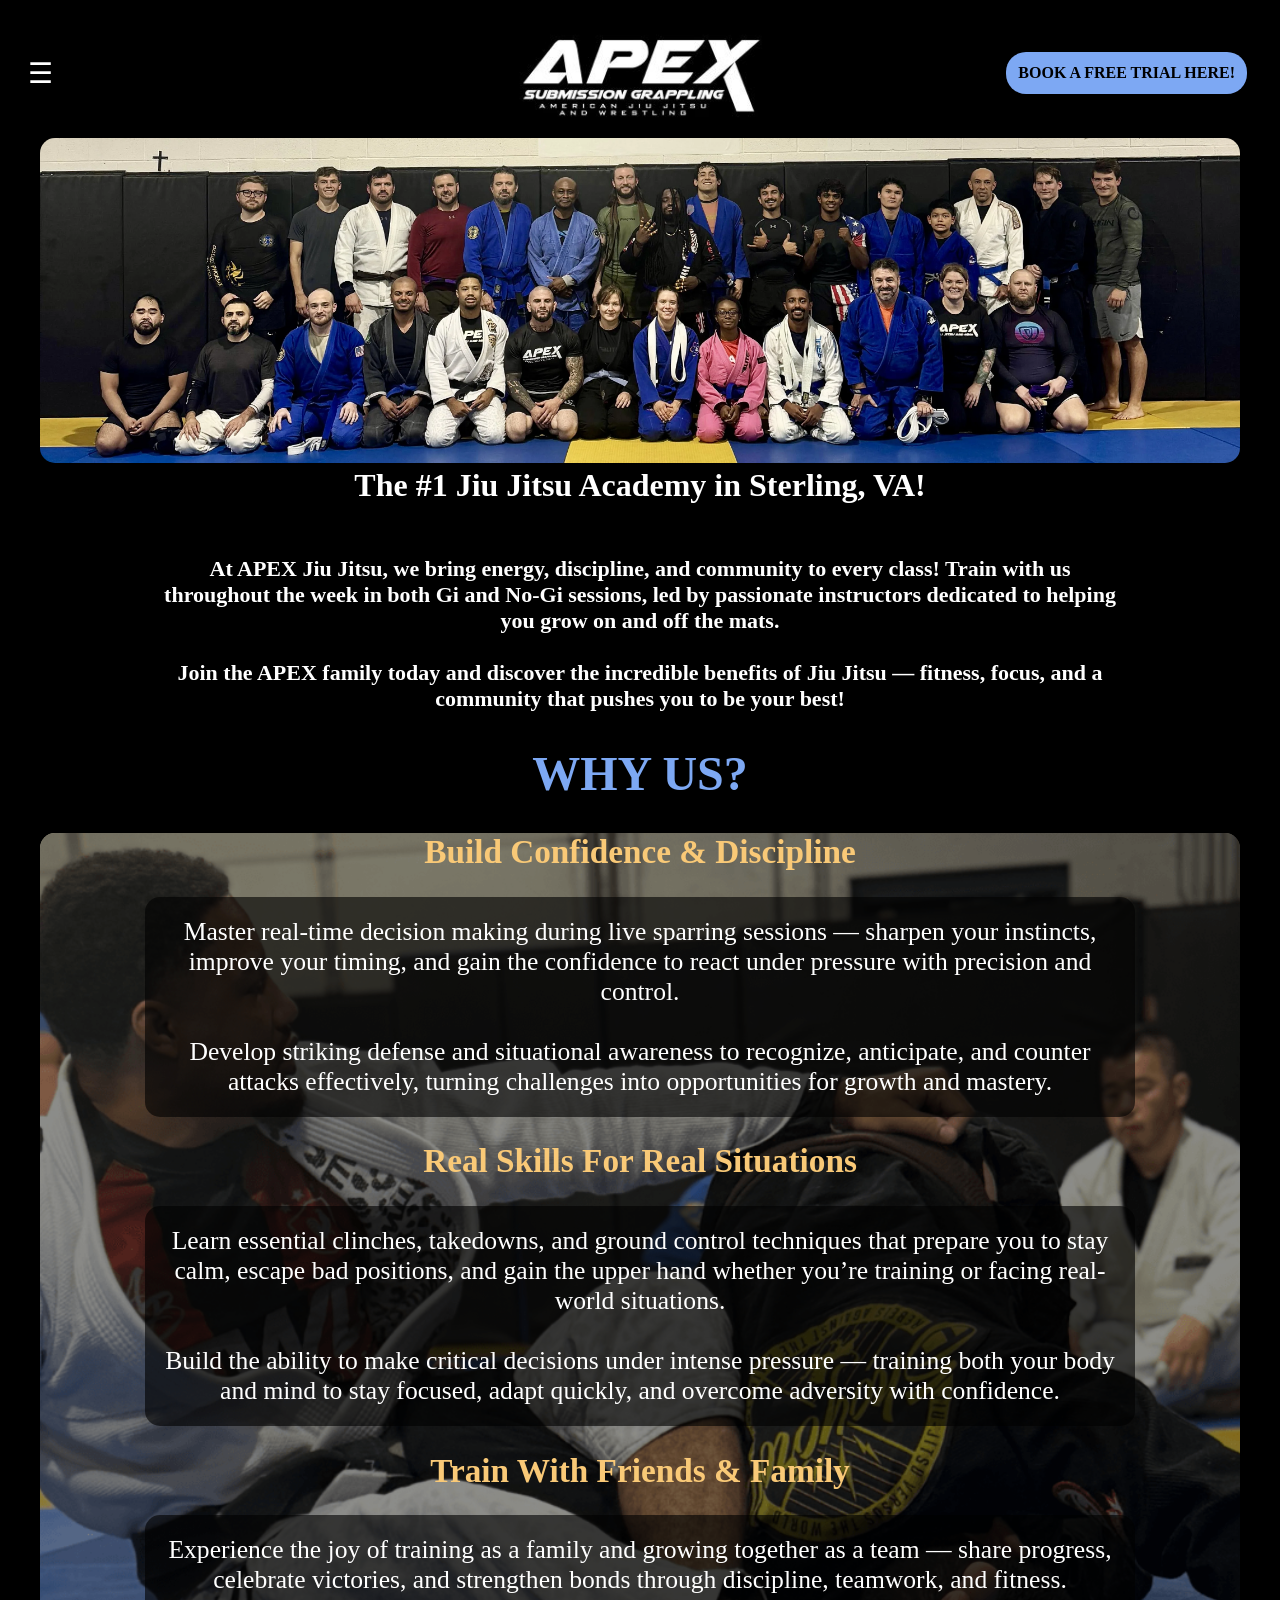
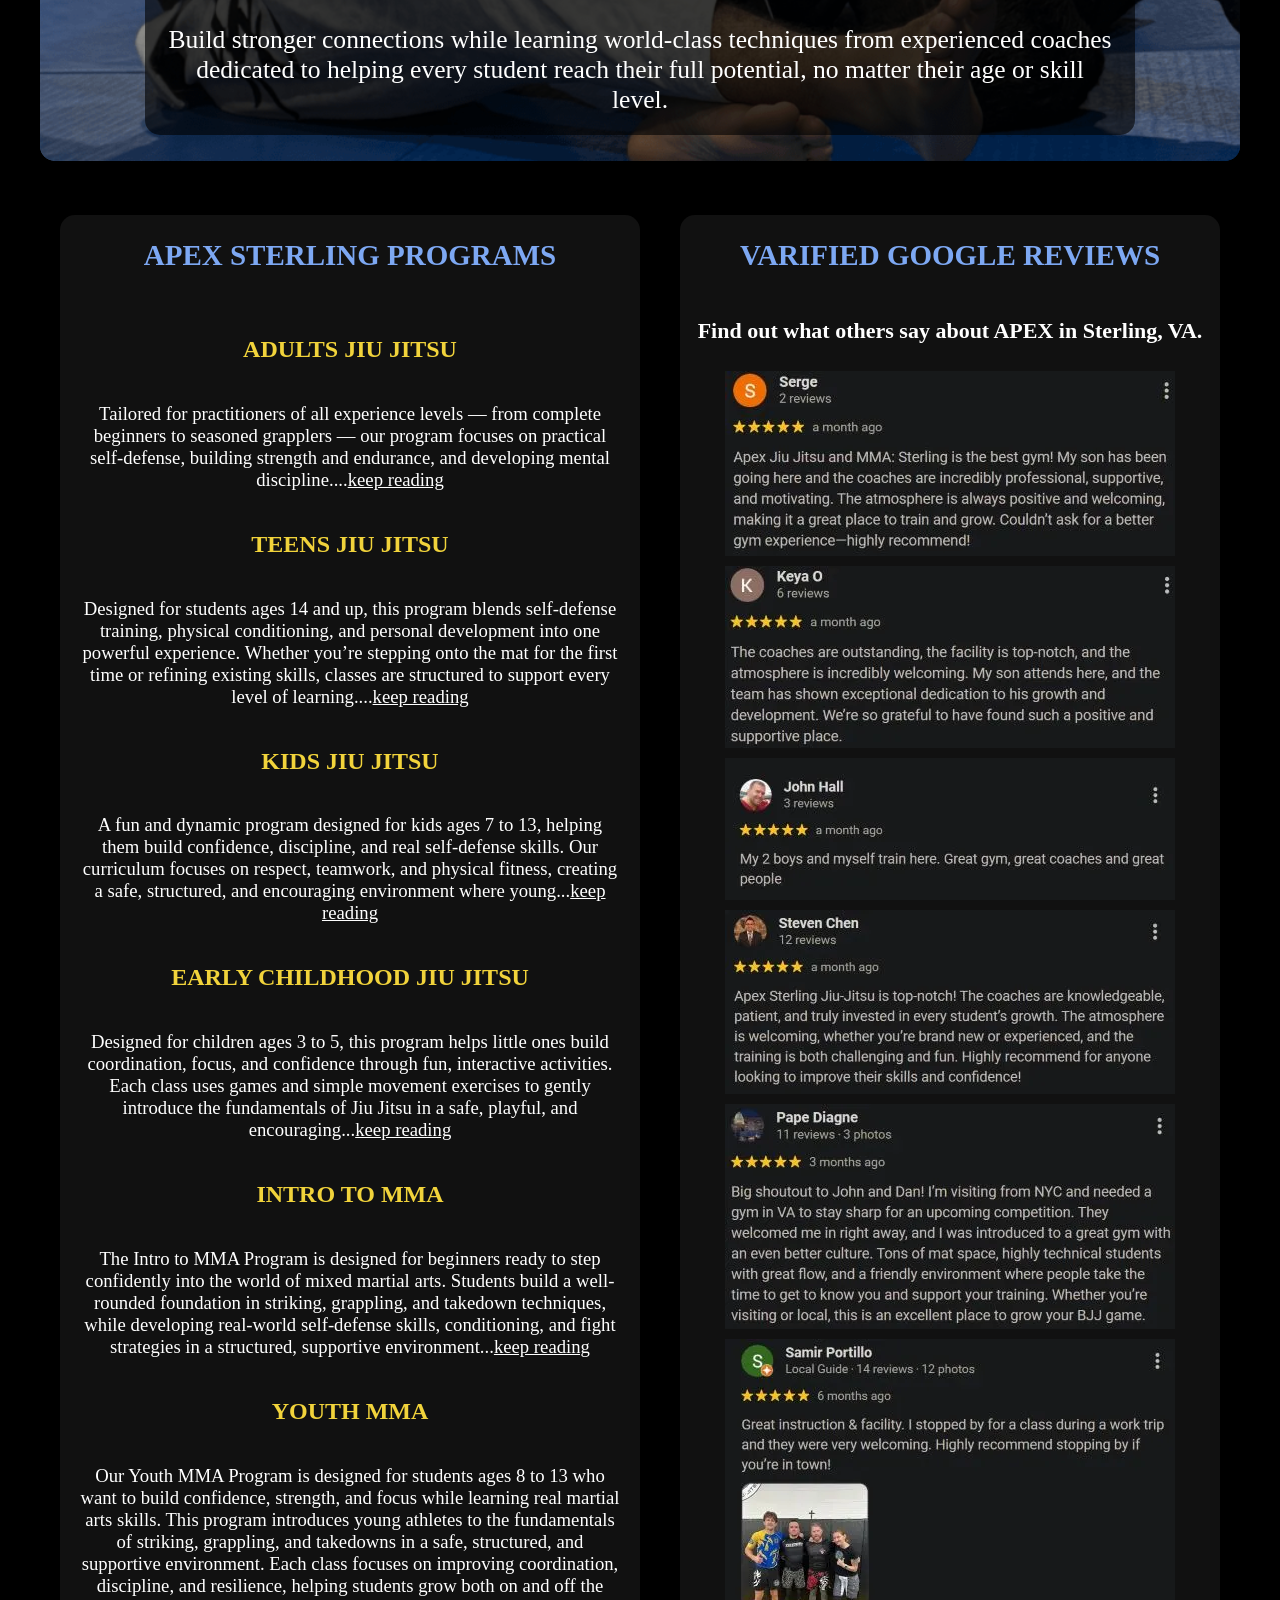
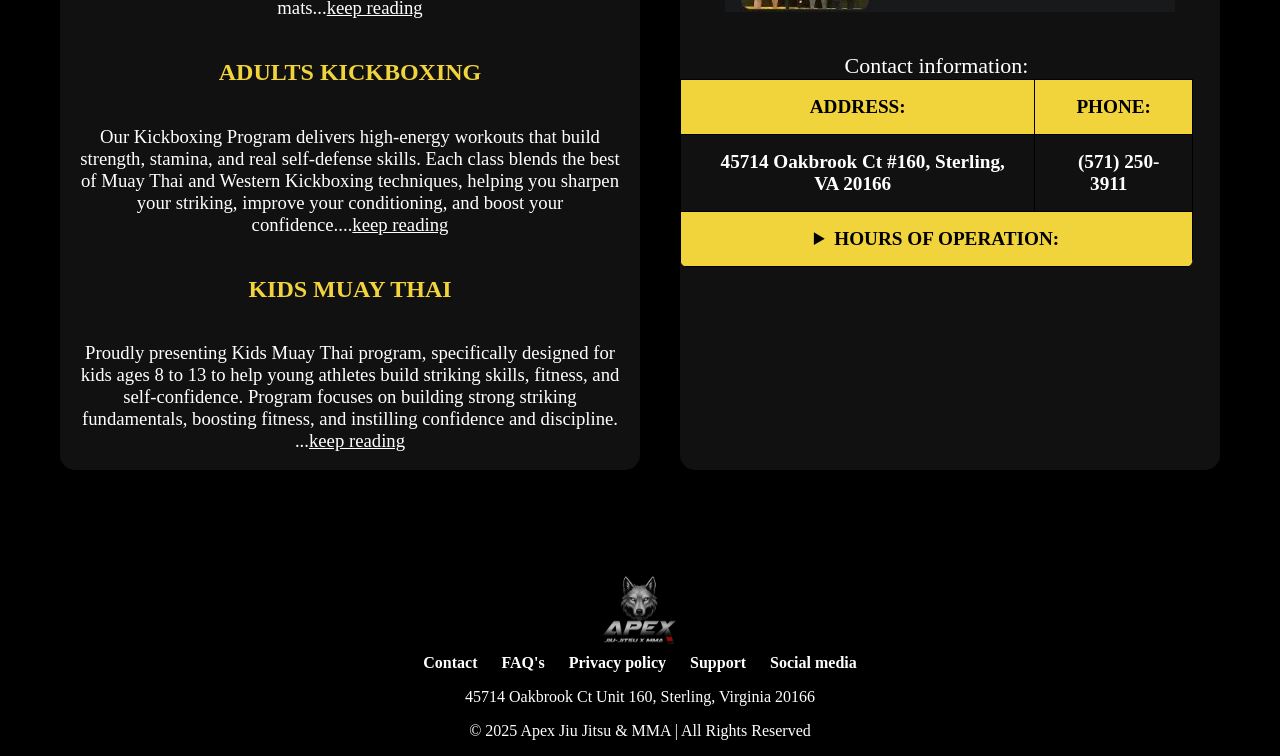
==== index.html @ b1a61e8c "Fixes more image sizes and onverts to webp" ====
<!doctype HTML>
<html lang="en">
 <head>
  <title>Apex Jiu Jitsu</title> 
  <meta charset="utf-8">
  <meta name="viewport" content="width=device-width, initial-scale=1">
  <meta name="description" content="APEX Jiu Jitsu & MMA in Sterling, VA offers world-class Brazilian Jiu Jitsu, MMA, boxing, and kids classes. Book a free trial today!">
    
  <!-- <link href="https://fonts.googleapis.com/css2?family=Inter:wght@300;400;600;700&display=swap" rel="stylesheet">
  <link rel="preconnect" href="https://fonts.googleapis.com">
  <link rel="preconnect" href="https://fonts.gstatic.com" crossorigin> -->
  <link rel="preconnect">
  <link rel="stylesheet" href="css/styles.css">    
  <!-- <link rel="stylesheet" href="https://cdnjs.cloudflare.com/ajax/libs/font-awesome/4.7.0/css/font-awesome.min.css"> -->
</head>
<body>
  <nav class="nav"> 
    <input type="checkbox" id="menu-toggle" />
    <label for="menu-toggle" class="hamburger">☰</label>
    <img src="images/logo.jpg" class="logo" alt="Company Logo">
        
    <div class="nav-links">
      <a class="home" href="index.html">Home</a>
      <a class="instructors" href="instructors.html">Instructors</a>
      <a class="programs" href="programs.html">Programs</a>
      <a class="schedule" href="schedule.html">Schedule</a>
      <a class="contact" href="contact.html">Contact</a>
      <a class="shop" href="https://www.breakpointfc.com/collections/apex">Shop</a>
      <a class="gallery" href="gallery.html">Gallery</a>
      <a class="faq" href="faq.html">FAQ</a>
    </div>
    <div class="nav-button-container">
      <a class="cta-nav-button" id="openFormBtn" type="button">BOOK A FREE TRIAL HERE!</a>
    </div>
  </nav>
  <header> 
    <p class="mobile-welcome-msg">Welcome! <br><br></p>
    <p class="mobile-welcome-msg-smaller">Step into an environment where <b class="bold">champions</b> are made.</p>
  </header>
      
  <div id="comfirmation-popup" class="confirmation-popup"></div>
  <div id="modal-container"></div>

  <div class="home-container">
    <img src="images/group.webp" class="home-image" alt="Group Photo at APEX Sterling" fetchpriority="high" max-width="1200px" height="auto">
    <div class="home-image-text-container">
      <h1 class="HIT">The #1 Jiu Jitsu Academy in Sterling, VA!</h1>
    </div>
    <div class="content-row">
      <div class="welcome-msg">
        <h4 class="wel-msg">
          <span class="desktop-only">Experience world-class martial arts training for kids, teens, 
          and adults!
          </span>
        </h4>
        <h3 class="why">Why Choose Us?</h3>
          <aside class="image2-container">
            <img src="images/2025-05-16.webp" class="home-image2" alt="Coach Jamil">

            <div class="benefits">
              <h3 id="list-headings">Build Confidence & Discipline</h3><br>
                <ul class="list">Master real-time decision making during live sparring.</ul>
                <ul class="list">Develop striking defense & awareness against attacks.</ul>
                
              <h3 id="list-headings">Real Skills For Real Situations</h3><br>
                <ul class="list">Clinches, takedowns, & ground control teaches you to escape bad positions and take control.</ul>
                <ul class="list">Learn to make critical decisions under pressure (literally).</ul>
              
              <h3 id="list-headings">Train With Friends & Family</h3><br>
                <ul class="list">Train as a family, grow as a team — fitness, fun, and skills for every age!</ul>
                <ul class="list">Build stronger bonds while learning technique from world class coaches.</ul> 
          </aside>
      </div>
    </div>
    <!-- <div class="button-container"> -->
      <!-- <a class="cta-button" href="index.html" id="openFormBtn" type="button">FREE TRIAL SIGN UP!</a> -->
    <!-- </div> -->

    <div class="program-overview">
      <h4 class="prog-overview">
          At APEX Jiu Jitsu, we bring energy, discipline, and community 
          to every class! Train with us throughout the week in both Gi and No-Gi sessions, led by 
          passionate instructors dedicated to helping you grow on and off the mats. 
          <br><br>
          Join the APEX family today and discover the incredible benefits of Jiu Jitsu — fitness, focus, and a 
          community that pushes you to be your best!</h4>
      <a class="sched-button" href="schedule.html">View Schedule</a>
      <div class="nav-button-container2">
      <a class="cta-nav-button2" id="openFormBtn" type="button">BOOK A FREE TRIAL HERE!</a>
      </div>
    </div>
      <!-- DESKTOP ONLY -->
    <h1 class="why-desktop">WHY US?</h1>
    <div class="desktop-benefits">
      <div class="overlay-text">
        <h2 class="desktop-heading">Build Confidence & Discipline</h2>
          <p class="desktop-list">
          Master real-time decision making during live sparring sessions — sharpen your instincts, improve your timing,
          and gain the confidence to react under pressure with precision and control.
          <br><br>
          Develop striking defense and situational awareness to recognize, anticipate, and counter attacks effectively,
          turning challenges into opportunities for growth and mastery.</p>

        <h2 class="desktop-heading">Real Skills For Real Situations</h2>
          <p class="desktop-list">
          Learn essential clinches, takedowns, and ground control techniques that prepare you to stay calm, escape bad
          positions, and gain the upper hand whether you’re training or facing real-world situations.
          <br><br>
          Build the ability to make critical decisions under intense pressure — training both your body and mind to stay
          focused, adapt quickly, and overcome adversity with confidence.</p>

        <h2 class="desktop-heading">Train With Friends & Family</h2>
          <p class="desktop-list">
          Experience the joy of training as a family and growing together as a team — share progress, celebrate victories,
          and strengthen bonds through discipline, teamwork, and fitness.
          <br><br>
          Build stronger connections while learning world-class techniques from experienced coaches dedicated to helping
          every student reach their full potential, no matter their age or skill level.</p>
      </div>
    </div>
  
    <br><br><br>

    <div class="parent-home-reviews">
      <div class="programs-home-container">
        <h2 class="white-text-programs">APEX STERLING PROGRAMS</h2>
          <a href="programs.html#adultsbjj"><h2 class="programs-home-content-items">ADULTS JIU JITSU</h2></a>
          <h3 class="blurb">Tailored for practitioners of all experience levels — 
            from complete beginners to seasoned grapplers — 
            our program focuses on practical self-defense, 
            building strength and endurance, and developing mental discipline....<a href="programs.html#adultsbjj" class="readmore">keep reading</a>
          </h3>

          <a href="programs.html#teensbjj">
            <h2 class="programs-home-content-items">TEENS JIU JITSU</h2></a>
              <h3 class="blurb">
                Designed for students ages 14 and up, this program blends self-defense 
                training, physical conditioning, and personal development into one powerful experience. 
                Whether you’re stepping onto the mat for the first time or refining existing skills, 
                classes are structured to support every level of learning....<a href="programs.html#teensbjj" class="readmore">keep reading</a>
              </h3>


          <a href="programs.html#kidsbjj">
            <h2 class="programs-home-content-items">KIDS JIU JITSU</h2></a>
              <h3 class="blurb">
                A fun and dynamic program designed for kids ages 7 to 13, 
                helping them build confidence, discipline, and real self-defense skills.
                Our curriculum focuses on respect, teamwork, and physical fitness, creating a safe, 
                structured, and encouraging environment where young...<a href="programs.html#kidsbjj" class="readmore">keep reading</a>
              </h3>

          <a href="programs.html#ECJJ">
            <h2 class="programs-home-content-items">EARLY CHILDHOOD JIU JITSU</h2></a>
              <h3 class="blurb">
                Designed for children ages 3 to 5, this program helps little ones build coordination, 
                focus, and confidence through fun, interactive activities. 
                Each class uses games and simple movement exercises to gently introduce the 
                fundamentals of Jiu Jitsu in a safe, playful, and encouraging...<a href="programs.html#ECJJ" class="readmore">keep reading</a>
              </h3>


          <a href="programs.html#intromma">
            <h2 class="programs-home-content-items"> INTRO TO MMA</h2></a>
              <h3 class="blurb">
                The Intro to MMA Program is designed for beginners ready to step 
                confidently into the world of mixed martial arts. 
                Students build a well-rounded foundation in striking, grappling, and takedown techniques,
                while developing real-world self-defense skills, conditioning, and fight 
                strategies in a structured, supportive environment...<a href="programs.html#intromma" class="readmore">keep reading</a>
              </h3>

          <a href="programs.html#youthmma">
            <h2 class="programs-home-content-items"> YOUTH MMA</h2></a>
              <h3 class="blurb">
                Our Youth MMA Program is designed for students ages 8 to 13 who want to
                build confidence, strength, and focus while learning real martial arts skills. 
                This program introduces young athletes to the fundamentals of striking, grappling, 
                and takedowns in a safe, structured, and supportive environment. Each class focuses 
                on improving coordination, discipline, and resilience, helping students grow both on
                and off the mats...<a href="programs.html#youthmma" class="readmore">keep reading</a>
              </h3>

          <a href="programs.html#adultskickboxing">
            <h2 class="programs-home-content-items"> ADULTS KICKBOXING</h2></a>
              <h3 class="blurb">
                Our Kickboxing Program delivers high-energy workouts 
                that build strength, stamina, and real self-defense skills.
                Each class blends the best of Muay Thai and Western Kickboxing techniques, 
                helping you sharpen your striking, improve your conditioning,
                and boost your confidence....<a href="programs.html#adultskickboxing" class="readmore">keep reading</a>
              </h3>

          <a href="programs.html#youthkickboxing">
            <h2 class="programs-home-content-items">KIDS MUAY THAI</h2></a>
              <h3 class="blurb">
                Proudly presenting Kids Muay Thai program, specifically 
                designed for kids ages 8 to 13 to help young athletes build striking skills, fitness, and self-confidence. 
                Program focuses on building strong striking 
                fundamentals, boosting fitness, and instilling confidence and discipline. ...<a href="programs.html#youthkickboxing" class="readmore">keep reading</a>
              </h3><br>
      </div>
<br><br>
      <div class="reviews-container">
        <h2 class="white-text">VARIFIED GOOGLE REVIEWS</h2>
          <h3 class="review-intro">Find out what others say about APEX in Sterling, VA.</h3>
            <img class="reviews" src="images/review1.webp" alt="Google Review">
            <img class="reviews" src="images/review2.webp" alt="Google Review">
            <img class="reviews" src="images/review3.webp" alt="Google Review">
            <img class="reviews" src="images/review4.webp" alt="Google Review">
            <img class="reviews" src="images/review5.webp" alt="Google Review">
            <img class="reviews" src="images/review6.webp" alt="Google Review">
      
<br><br>
            <div class="mission">
              <section class="hours">
                <table>
                  <caption class="table-title">Contact information:</caption>
                  <tr>
                    <th>ADDRESS:</th>
                    <th>PHONE:</th>
                  </tr>

                  <tr>
                    <td>
                      <a href="https://www.google.com/maps?q=45714+Oakbrook+Ct+%23160,+Sterling,+VA+20166" 
                      target="_blank">45714 Oakbrook Ct #160, Sterling, VA 20166</a>
                    <td>
                      <a href="tel:+1571520-3911">(571) 250-3911</a>
                    </td>
                  </tr>

                  <th colspan="2">
                      <details>
                        <summary>HOURS OF OPERATION:</summary>
                          <table>
                            <tr><td>Monday</td><td>12:00–1:00, 4:30–8:30</td></tr>
                            <tr><td>Tuesday</td><td>7:00am–8:00am, 12:00–1:00, 5:15–9:00</td></tr>
                            <tr><td>Wednesday</td><td>7:00am–8:00am, 4:30–8:30</td></tr>
                            <tr><td>Thursday</td><td>7:00am–8:00am, 12:00–1:00, 5:15–9:00</td></tr>
                            <tr><td>Friday</td><td>12:00–1:00, 5:15–7:30</td></tr>
                            <tr><td>Saturday</td><td>10:00am–1:00</td></tr>
                            <tr><td>Sunday</td><td>CLOSED</td></tr>
                          </table>
                      </details>
                  </th>
                </table>
              </section>
            </div>
      </div>
    </div>
    <!-- Load modal, then form logic -->
    <script async>
      fetch("modal.html")
        .then(res => res.text())
        .then(html => {
          document.getElementById("modal-container").innerHTML = html;

          // ✅ Load form.js *after* modal is added to DOM
          const script = document.createElement("script");
          script.src = "form.js";
          document.body.appendChild(script);
        })
        .catch(err => console.error("Error loading modal:", err));
    </script>
    <footer>
      <img src="images/logo3.JPEG" class="footer-logo" alt="Company Logo">
<br>
      <div class="footer-column-left">
        <a href="contact.html">Contact</a>
        <a href="faq.html">FAQ's</a>
        <a href="privacy.html" target="_blank">Privacy policy</a>
        <a href="contact.html">Support</a>
        <a href="https://www.instagram.com/apexjjmma_sterling/">Social media</a>
      </div>
      <div>
        <p>45714 Oakbrook Ct Unit 160, Sterling, Virginia 20166</p>
        <p>© 2025 Apex Jiu Jitsu & MMA | All Rights Reserved</p>
    </footer>
  </body>
</html>
---- css/styles.css ----
/* ================= Variables ================= */
:root {
  --blue: rgb(69, 168, 255);
  --darkblue: rgba(0, 33, 130, 0.616);
  --lightblue: rgb(125, 168, 243);
  --white: rgb(255, 255, 255);
  --black: rgb(0, 0, 0);
  --grey: rgb(154, 155, 164);
  --orange: rgb(255, 147, 47);
  --lightorange: rgb(241, 211, 59);
  --benefitsorange: rgb(249, 201, 119);
  --instagram: #125688;
  --facebook: #3B5998;
}

/* ================= Base ================= */
html {
  background-color: var(--black);
  height: 100%;
  margin: 0;
}
body {
  display: flex;
  flex-direction: column;
  min-height: 100vh;
  flex: 1;
  overflow: auto;
}

html, body {
  max-width: 100%;
  overflow-x: hidden; 
  box-sizing: border-box;
}
a {
  /* width: 8em; */
  /* height: 2em; */
  cursor: pointer;
  border-radius: 5px;
  text-decoration: none;
  padding: 10px;
  color: var(--white);
  font-weight: bolder;
}
.nav-links a:hover {
  background-color: var(--lightblue);
  transform: scale(1.05);
}

.day {
  display: none;
}
/* #faq-img {
  max-width: 600px;
  margin-left: auto;
  margin-right: auto;
} */
/* ================= Icons ================= */
.fa {
  padding: 20px;
  font-size: 30px;
  width: 30px;
  text-align: center;
  text-decoration: none;
  margin: 5px 2px;
}
.fa-facebook {
  background: var(--facebook);
  color: white;
}
.fa-instagram {
  background: var(--instagram);
  color: white;
}

/* ================= Buttons ================= */
.cta-button {
  display: inline-block;
  cursor: pointer;
  text-decoration: none;
  border-radius: 15px;
  color: white;
  font-weight: bold;
  font-size: 1.2rem;
  padding: 1em 2em;
  background-color: var(--lightorange);
  animation: pulse 2s ease-in-out infinite;
}
.cta-button:hover {
  transform: scale(1.1);
  background-color: rgb(247, 198, 109);
}

.button-container {
  display: flex;
  justify-content: center;
  align-items: center;
  margin: 1.5rem 0;
}
.mobile-cta {
  display: none; /* hide by default */
  text-align: center;
  margin-top: 1rem;
}

/* .sched-button {
  display: inline-block;
  cursor: pointer;
  text-decoration: none;
  border-radius: 15px;
  color: var(--black);
  font-size: 1.2rem;
  background-color: var(--lightorange);
  padding: 1em;
} */

.sched-button {
  position: relative;
  z-index: 2;
  margin-top: 1.5rem;
  background: #45a8ff;
  color: white;
  padding: 0.9rem 2rem;
  border-radius: 40px;
  font-weight: bold;
  text-decoration: none;
  transition: background 0.3s ease;
}

.sched-button:hover {
  background: #0077cc;
}

.animated-btn {
  margin-top: 5px;
  margin-bottom: 20px;
  text-align: center;
}

.cta-button-animated {
  display: inline-block;
  cursor: pointer;
  text-decoration: none;
  border-radius: 15px;
  color: var(--black);
  font-weight: bold;
  font-size: 1.2rem;
  padding: 1em 2em;
  background-color: var(--lightorange);
  animation: pulse 2s ease-in-out infinite;
}

/* ================= Navigation ================= */
.nav {
  position: relative;
  display: flex;
  align-items: center;
  justify-content: flex-start;
  padding: 10px;
  height: 110px;
  flex-wrap: nowrap;
}
#menu-toggle { 
  display: none; 
}
.hamburger {
  font-size: 28px;
  color: var(--white);
  cursor: pointer;
  z-index: 2;
  user-select: none;
  padding: 8px 10px;
  display: inline-flex;
  align-items: center;
  justify-content: center;
}
.nav-links {
  display: none;
  flex-direction: column;
  position: absolute;
  top: 100%;
  left: 10px;
  padding: 10px;
  border-radius: 8px;
  /* width: 30vw; */
  z-index: 1;
}
.nav-links a {
  color: var(--white);
  text-align: left;
  font-size: 24px;
  display: block;
  border-radius: 4px;
  text-decoration: none;
  background: var(--black);
  width: auto;
}
#menu-toggle:checked ~ .nav-links { 
  display: flex; 
}
#menu-toggle:checked + .hamburger {
  background: rgba(255,255,255,0.03);
  border-radius: 6px;
}

.nav-button-container  {
  float: right;
  margin-left: auto;
  margin-right: 15px;
  display: flex;
}

.cta-nav-button {
  background-color: var(--lightblue);
  color: black;
  animation: pulse 2s ease-in-out infinite;
  cursor: pointer;
  text-align: center;
  border-radius: 20px;
  padding: 12px;
}


/* ================= Logo ================= */
.logo {
  position: absolute;
  left: 50%;
  transform: translateX(-50%);
  width: 20vw;
  max-height: 100px;
  pointer-events: none;
}

/* ================= Hero / Intro ================= */
.home-container {
  position: relative;
  text-align: center;
  max-width: 1200px;
  margin: 0 auto;
  /* padding: 0 20px; */
}
.text-block {
  width: 90%;
  position: absolute;
  top: 60%;
  left: 50%;
  color: var(--white);
  opacity: 95%;
  transform: translate(-50%, -50%);
  padding: 0 30px;
  height: 100%;
}
.intro {
  font-weight: bolder;
  text-align: center;
  font-size: 4em;
  padding: 10%;
  text-shadow: 2px 2px var(--black);
}
.top-page-intros {
  text-align: center;
  font-size: 4em;
  color: var(--blue);
}
.top-page-intros2 {
  text-align: center;
  font-size: 18px;
  color: var(--white);
  font-weight: lighter;
}
.home-image {
  max-width: 100%;
  /* opacity: 80%; */
  width: 1200px;
  height: auto;
  display: block;
  border-radius: 15px;
}

/* ================= Image2 + Overlay ================= */
/* .image2-container {
  position: relative;
  display: inline-block;
  max-width: 900px;
  width: 100%;
  height: auto;
} */
.image2-container img {
  display: block;
  width: 100%;
  height: auto;
}
.image2-container .benefits {
  position: absolute;
  inset: 0;
  background: rgba(0, 0, 0, 0.67);
  padding: 10px;
  /* border-radius: 8px; */
  font-size: 20px;
  color: var(--white);
  text-align: left;
  max-width: calc(100% - 16px);
  box-sizing: border-box;

}
.why { 
  font-size: 30px; 
}

#list-headings {
  list-style: none;
  margin: 10px 0;
  padding: 0;
  font-weight: bold;
  color: var(--benefitsorange);
}
.list {
  font-weight: normal;
  font-size: 2.5rem;
  margin-left: 15px;
  list-style-type: disc;
  white-space: normal; /* allows wrapping */
  word-wrap: break-word;
  padding: 10px 10px;
}
.benefits {
  position: absolute;
  top: 0;
  left: 0;
  width: 100%;
  height: 100%;
  padding: 20px;
  color: white;
  font-size: 1rem;
  background: rgba(0, 0, 0, 0.5); /* optional overlay */
  box-sizing: border-box;
  overflow: hidden; /* ensures no overflow beyond image */
  display: flex;
  flex-direction: column;
  justify-content: center; /* centers content vertically */
  align-items: flex-start; /* or center if you prefer */
  text-align: left;
}
.image2-container {
  position: relative;
  width: 100%;
  max-width: 600px; /* adjust as needed */
  margin: 0 auto;
  overflow: hidden; /* ensures nothing spills outside */
  border-radius: 15px
}

.home-image2 {
  max-width: 100%;
  width: 1200px;
  height: auto;
  display: block;
  border-radius: 15px;
} 
#list-headings {
  list-style: none;
  margin: 10px 0;
  padding: 0;
  font-weight: bold;
  color: var(--benefitsorange);
}
.list {
  font-weight: normal;
  font-size: 2.5rem;
  margin-left: 15px;
  list-style-type: disc;
  white-space: normal; /* allows wrapping */
  word-wrap: break-word;
  padding: 10px 10px;
}
.benefits {
  position: absolute;
  top: 0;
  left: 0;
  width: 100%;
  height: 100%;
  padding: 20px;
  color: white;
  font-size: 1rem;
  background: rgba(0, 0, 0, 0.5); /* optional overlay */
  box-sizing: border-box;
  overflow: hidden; /* ensures no overflow beyond image */
  display: flex;
  flex-direction: column;
  justify-content: center; /* centers content vertically */
  align-items: flex-start; /* or center if you prefer */
  text-align: left;
}
.image2-container {
  position: relative;
  width: 100%;
  max-width: 600px; /* adjust as needed */
  margin: 0 auto;
  overflow: hidden; /* ensures nothing spills outside */
  border-radius: 12px;
}

/* .home-image2 {
  width: 100%;
  height: auto;
  display: block;
  border-radius: 12px;
} */

li {
  color: var(--white);
  font-weight: lighter;
  padding: 5px 0;
  font-size: 17px;
  text-align: left;
}
/* ================= Image3 + Overlay ================= */
.image3-container {
  position: relative;
  display: inline-block;
  max-width: 900px;
  width: 100%;
}
.image3-container img {
  display: block;
  width: 100%;
  height: auto;
}
.image3-container .sched-button{
  position: absolute;
  top: 10%;
  left: 50%;
  transform: translate(-50%, -50%);
  color: black;
  padding: 16px 30px;
  border: none;
  cursor: pointer;
  border-radius: 5px;
  text-align: center;
  box-shadow:  0 0 5px rgba(0, 0, 0, 0.8),
               0 0 6px rgb(0, 0, 0),
               0 0 12px rgba(0,0,0,0.7);
}
.here {
  text-decoration: none;
}
/* ================= Content Layout ================= */
.content-row {
  display: flex;
  justify-content: center;
  align-items: flex-start;
  gap: 2rem;
  margin-top: 2rem;
  max-width: 1200px;
  margin: 0 auto;
  padding: 0 20px;
}
.welcome-msg, .mission{
  flex: 1;
  font-size: 1.2rem;
  color: var(--white);
  margin-left: auto;
  margin-right: auto;
}
h4 {
  color: var(--white);
  text-align: center;
  padding: 5px;
  border-radius: 15px;
}

/* ================= Footer ================= */
footer {
  left: 0;
  bottom: 0;
  width: 100%;
  color: var(--white);
  text-align: center;
  background-color: var(--black);
  z-index: 0;
}
.footer-logo { 
  width: 80px;
  height: auto;
  margin-top: 100px;
}

/* ================= Forms ================= */
input[type=text], input[type=email], select, textarea {
  width: 100%;
  padding: 12px;
  border: 1px solid #ccc;
  border-radius: 4px;
  box-sizing: border-box;
  margin: 6px 0 16px;
  resize: vertical;
}
input[type=submit] {
  background: var(--blue);
  color: var(--white);
  padding: 12px 20px;
  border: none;
  border-radius: 4px;
  cursor: pointer;
  font-size: 18px;
}

input[type=submit]:hover { 
  background-color: var(--lightblue); 
}

.modal-content input[type="checkbox"] {
  width: 18px;
  height: 18px;
  margin-right: 10px;   /* space between checkbox + label */
  vertical-align: middle;
}

.modal-content label {
  vertical-align: middle;
  display: inline-block;
  margin-bottom: 10px;
}
/* Fix checkbox alignment inside modal */
.modal-content .checkbox-group {
  display: flex;
  align-items: flex-start;
  gap: 10px;
  margin-bottom: 12px;
}

.modal-content .checkbox-group input[type="checkbox"] {
  width: 20px;
  height: 20px;
  margin-top: 3px;
}

.modal-content .checkbox-group label {
  line-height: 1.3;
  flex: 1;
}


/* Modal */
.modal {
  display: none;
  position: fixed;
  z-index: 9999;
  left: 0;
  top: 0;
  width: 100%;
  height: 100%;
  overflow: auto;
  background-color: rgba(0,0,0,0.5);
}
.modal-content{
  background-color: #f2f2f2;
  margin: 8% auto;
  padding: 40px;
  border-radius: 15px;
  width: 70%;
  max-width: 700px;
  height: fit-content;
}
.close {
  float: right;
  font-size: 24px;
  font-weight: bold;
  cursor: pointer;
}
.confirmation-popup {
  display: none;
  position: fixed;
  margin-top: 50px;
  top: 50%;
  left: 50%;
  transform: translate(-50%, -50%); /* Center horizontally + vertically */
  background-color: #4CAF50;
  color: white;
  padding: 20px 30px;
  border-radius: 10px;
  font-weight: bold;
  font-size: 1.2rem;
  text-align: center;
  box-shadow: 0 4px 15px rgba(0, 0, 0, 0.3);
  opacity: 0;
  transition: opacity 1s ease;
  z-index: 9999;
}

.confirmation-popup.show {
  opacity: 1;
  transform: translateY(0);
  pointer-events: auto;
}
/* ================= Tables & Hours ================= */

caption { 
  color: var(--white); 
}
.quicklink {
  color: var(--orange);
  text-decoration: underline;
}
.quicklink:hover { 
  background-color: var(--lightblue); 
}

.hours {
  text-align: center;
  /* margin: 2rem auto; */
  max-width: 700px;
}
.hours h2 {
  margin-bottom: 1rem;
  color: var(--white);
}
.hours table {
  width: 95%;
  border-collapse: collapse;
  border-radius: 8px;
  overflow: hidden;
}
.hours th, .hours td {
  padding: 1rem;
  border: 1px solid #000000;
}
.hours th {
  background: var(--lightorange);
  color: var(--black);
}
 
/* ================= Schedule page ================= */

.calendar {
  position: relative;
  top: 400px;
  max-width: 100%;
  width: 100vw;
  /* display: none; */
}

iframe {
  width: 80%;
  height: 700px;
  margin-right: auto;
  margin-left: auto;
}
.class-schedule {
  text-align: center;
  display: flex;
  justify-content: center;
}
.day {
  color: white;
}
.class-row {
  display: -ms-flexbox; /* IE10 */
  display: flex;
  -ms-flex-wrap: wrap; /* IE10 */
  padding: 0 4px;
  border-radius: 15px;
  margin: 10px;
}

.class-column {
  -ms-flex: 25%; /* IE10 */
  flex: 25%;
  max-width: 25%;
  padding: 0 4px;
  font-size: 20px;
  text-align: center;
  border: solid 2px black;
  border-radius: 15px;
  background-color: rgb(21, 21, 28);
  font-weight: 700;
  padding-top: 18px;
  color: white;
  border: 2px solid var(--lightorange);
  margin: 10px;
}

h3.class-item {
  margin-top: 5px;
  margin-bottom: 1px;
  vertical-align: middle;
  /* padding:8px 8px ; */
  width: 100%;
  font-weight: 100;
  font-size: 18px;
  font-family:'Gill Sans', 'Gill Sans MT', Calibri, 'Trebuchet MS', sans-serif
}
.class-time {
  color: var(--lightorange);
  font-size: 16px;
  margin: 0px 0px;
}

.class-name {
  margin-top: 15px;
}

/* ================= Search bar ================= */
.search-container {
  display: flex;
  align-items: center;
  gap: 6px;
  margin-left: auto;
}

.search-container input {
  padding: 6px 10px;
  border-radius: 6px;
  border: 1px solid #555;
  background: #111;
  color: white;
}

.search-container button {
  padding: 6px 12px;
  border-radius: 6px;
  background: #444;
  color: white;
  border: none;
  cursor: pointer;
}
  mark.page-search-highlight {
    background: #ffea8a;
    color: #111;
    padding: 0 2px;
    border-radius: 2px;
  }
  #searchResults {
    color: #ddd;
    font-size: 0.95rem;
    margin-left: 12px;
  }
/*================== Programs page ================= */
.programs-table {
  color: var(--white);
  /* border: 1px solid #ddd; */
  border-radius: 15px;
  text-align: left;
  padding: 10px 20px;
  width: 370px;
  font-size: 1.2em;
  background-color: rgba(15, 72, 179, 0.7);
}
.programs-heading {
  color: var(--white);
  font-size: 3em;
  margin-top: -200px;
  margin-bottom: 100px;
  background-color: #0000007b;
  padding: 10px;
  border-radius: 15px;
}
.white-text {
  color: white;
  font-size: 29px;
}

.white-text-programs {
    color: white;
    font-size: 29px;
}
.programs-wrapper {
  align-items: center; /* Center them horizontally */
  justify-content: center;
  gap: 60px; /* space between sections */
  padding: 40px 20px;
  background-color: #000; /* optional background */
  color: #fff;
  width: 100%;
}
.program-container {
  display: flex;
  flex-direction: column;
  align-items: center;
  justify-content: center;
  max-width: 1000px;
  width: 100%;
  text-align: center;
  margin-left: auto;
  margin-right: auto;
margin-top: 20px;
margin-bottom: 20px;
}
.programs-home-container {
  text-align: center;
  /* margin-top: -30px; */
  max-width: 1200px;
  margin: 0 auto;
  padding: 0 20px;
}

.program-container:hover {
  transform: translateY(-5px);
  box-shadow: 0 6px 20px rgba(0, 0, 0, 0.3);
}

.program-img {
  width: 100%;
  height: 500px;            /* uniform height */
  object-fit: cover;        /* fills card evenly */
  display: block;
  border-radius: 15px;
}
.program-container .bio {
  font-size: 1.2rem;
  line-height: 1.8;
  margin: 5px 0;
  color: #f2f2f2;
  padding: 0 10px;
}
.programs-home-content {
  color: white;
  animation: pulse 5s ease-in-out infinite;
  padding: 2px;
}
.programs-home-content-items {
  /* color: rgb(0, 0, 0); */
  cursor: pointer;
  /* width: 400px; */
  padding: 10px;
  color: var(--lightorange);
  border-radius: 15px;
  margin-left: auto;
  margin-right: auto;
  /* margin-top: 0;
  margin-bottom: 0;  */
}
.blurb {
  color: white;
  max-width: 100%;
  text-align: start;
  /* font-size: 18px; */
  font-weight: 100;
  margin: 0;
  text-align: center;
}
.readmore {
  text-decoration: underline;
  padding: 0%;
}
.bullets {
  display: flex;
  flex-direction: column;
  gap: 20px; /* space between bulletpoints */
  max-width: 1100px;
  padding: 10px;
}
.bullet-section {
    /* background-color: rgba(15, 72, 179, 0.7); */
    display: flex;
    align-items: flex-start;
    justify-content: space-between;
    flex-wrap: wrap;
    border-radius: 15px;
    max-width: 900px;
}
/* ================= Contact page ================= */
.map {
  width: 100%;
  height: clamp(250px, 50vh, 450px); /* scales but never huge */
  border: 0;
  display: block;
  border-radius: 15px;
}

.contact-container {
  display: grid;
  grid-template-columns: repeat(auto-fit, minmax(350px, 1fr));
  gap: 2vw;
  max-width: 90vw;
  margin: 0 auto;
  padding: 3vw;
  box-sizing: border-box;
  vertical-align: middle;
  background-color: #26272d7a;
  border-radius: 15px;
}

.contact-icon {
  width: 30px;
  height: auto;
  vertical-align: middle;
}
.contact-info {
  display: flex;
  align-items: center;
  gap: 10px; /* space between icon and text */
  font-size: 1.2rem;
  margin: 10px 0;
  font-weight: 100;
}

/* ================= Feedback Form ==================== */

.form-container{
  width:90%;
  max-width:460px;
  background:#fff;
  padding:20px;
  border-radius:10px;
  box-shadow:0 4px 12px rgba(0,0,0,0.1);
  box-sizing: border-box;
  margin-left: auto;
  margin-right: auto;
}

.feedback-header{
  margin-top:0;
  margin-bottom:10px;
  font-size:1.4rem;
  text-align:center;
}
/* 
label{
  display:inline-block;
  margin-bottom:5px;
  font-size:.9rem;
  font-weight:600;
  float: inline-start;
}

/* input, textarea, select{
  width:100%;
  padding:10px;
  margin-bottom:15px;
  border:1px solid #ccc;
  border-radius:6px;
  font-size:1rem;
} */

textarea{
  height:100px; 
  resize:vertical;
}

.feedback-button{
  width:100%;
  padding:12px;
  background:#2563eb;
  color:white;
  border:none;
  border-radius:6px;
  font-size:1rem;
  cursor:pointer;
}

.feedback-button:hover {
  background-color: #3B5998;
}



/* ================= Instructors page ================= */
.coaches-wrapper {
  display: grid;
  grid-template-columns: repeat(auto-fit, minmax(350px, 1fr));
  gap: 2vw;
  max-width: 90vw;
  margin: 0 auto;
  padding: 3vw;
  box-sizing: border-box;
  /* align-items: stretch; */
}
.coach-img-container, .program-container {
  background-color: #26272d7a;
  color: white;
  border-radius: 1vw;
  overflow: hidden;
  display: flex;
  flex-direction: column;
  /* justify-content: stretch; */
  text-align: center;
  transition: transform 0.3s ease, box-shadow 0.3s ease;
}
.coach-img-container img {
  width: 100%;
  /* height: 600px; */
  max-height: 600px;
  object-fit: cover;
  /* display: block; */
}
.coach-img-container:hover {
  transform: translateY(-5px);
  box-shadow: 0 6px 20px rgba(0,0,0,0.3);
}

.coach-name {
  position: relative;
  top: -60px;
  /* display: inline-block; */
  color: var(--white);
  background-color: rgba(0, 0, 0, 0.7);
  padding: 10px 20px;
  border-radius: 15px;
  font-size: 2em;
  text-align: center;
  margin-top: -20px;
}
.bio {
  color: var(--white);
  font-weight: 300;
  margin-top: -40px;
  padding: 20px;
  text-align: left;
  border-radius: 10px;
  font-size: 20px;
}
.belt-color {
  display: block;
  width: 20%;          
  max-width: 80px;    /* keeps it from getting too big */
   /* keeps aspect ratio */
  margin: 20px auto;   /* centers it with space above/below */
}

.coach-intro {
  display: flex;
  justify-content: center;
  align-items: center;
  text-align: center;
  overflow: hidden; /* prevents scrollbars during animation */
}

.coach-intro-msg {
  color: white;
  position: relative;
  animation: slideIn 1s ease-out forwards;
}

/* ==================== Gallery page ================ */

/* Create four equal columns that sits next to each other */
.img-column {
  flex: 25%;
  max-width: 25%;
  padding: 0 4px;
  box-sizing: border-box;
}

.img-row {
  display: -ms-flexbox; /* IE10 */
  display: flex;
  /* -ms-flex-wrap: wrap; IE10 */
  flex-wrap: wrap;
  /* padding: 0 4px; */
}

.img-column img {
  margin-top: 8px;
  vertical-align: middle;
  width: 100%;
}

/* ==================== FAQ page ===================== */
 .accordion {
  background-color: #004aad;
  color: white;
  cursor: pointer;
  padding: 12px;
  width: 100%;
  max-width: 1100px;
  text-align: left;
  border: none;
  outline: none;
  font-size: 1.1rem;
  border-radius: 8px;
  position: relative;
  transition: background-color 0.3s ease;
  margin-left: auto;
  margin-right: auto;
  text-align: center;
}

/* Add the dropdown arrow */
.accordion::after {
  content: "▼";
  font-size: 0.9rem;
  position: absolute;
  right: 20px;
  top: 50%;
  transform: translateY(-50%);
  transition: transform 0.3s ease;
}

/* Rotate arrow when active */
.accordion.active::after {
  transform: translateY(-50) rotate(180deg);
}

/* Panel styling */
.panel {
  padding: 0 12px;
  background-color: #f1f1f1;
  max-height: 0;
  overflow: hidden;
  max-width: 1100px;
  border-radius: 12px;
  transition: max-height 0.3s ease, padding 0.3s ease;
  margin-left: auto;
  margin-right: auto;
  text-align: center;
  margin-bottom: 10px;
}

/* Open panel */
.panel.show {
  padding: 12px;
  max-height: 500px; /* enough space for your text */
}

/* ==================== Reviews ======================*/
.reviews {
  max-width: 100%;
  width: 450px;
  height: auto;
  padding: 5px;
}
 .parent-home-reviews {
  display: flex;
  justify-content: space-between; /* puts divs side by side */
  align-items: stretch;
  gap: 20px;                      /* space between the two sections */
  flex-wrap: wrap;                /* allows wrapping when needed */
  width: 100%;
  box-sizing: border-box;
}
.programs-home-container,
.reviews-container {
  flex: 1;                        /* take equal space */
  min-width: 350px;               /* prevents shrinking too much */
  box-sizing: border-box;
}
.programs-home-container {
  flex: 1;
  padding: 20px;
  background: #222;
}
.reviews-container {
  background: #222;
  color: white;
  /* padding: 20px; */
    text-align: center;
  flex: 1;
  margin-top: 0;
}
.programs-home-container,
.parent-home-reviews {
  max-width: 1200px;
  margin: 0 auto;
  padding: 0 20px;
  box-sizing: border-box;
}
.parent-home-reviews {
  display: flex;
  justify-content: space-between;
  align-items: stretch; /* aligns tops */
  flex-wrap: wrap;
  gap: 20px;
  box-sizing: border-box;
}
/* Make sure both child containers can stretch */
.parent-home-reviews > div {
  flex: 1; /* equal width share */
  background-color: #111; /* optional, helps visualize */
  border-radius: 15px;
  box-sizing: border-box;
  display: flex;
  flex-direction: column; /* keeps inner content flowing top to bottom */
}


 /* ================================================================== */
/* 1500 px and down - div stack on top  */
@media (max-width:1500px) {
  .animated-btn {
    margin-top: 5px;
    margin-bottom: 20px;
    text-align: center;
  }

  .cta-button-animated {
    display: inline-block;
    cursor: pointer;
    text-decoration: none;
    border-radius: 15px;
    color: var(--black);
    font-weight: bold;
    font-size: 1.2rem;
    padding: 1em 2em;
    background-color: var(--lightorange);
    animation: pulse 2s ease-in-out infinite;
  }
  .coaches-wrapper {
      grid-template-columns: repeat(3, 1fr);
  }
  .coach-img-container {
    width: 100%;
    height: auto;
    align-items: center;
  }
  .coach-img-container img {
    width: 100%;
    display: block;
    border-radius: 15px;

  }
  .coach-name {
    position: relative;
    top: -60px;
    /* display: inline-block; */
    color: var(--white);
    /* background-color: rgba(0, 0, 0, 0.7); */
    /* padding: 10px 20px; */
    border-radius: 15px;
    font-size: 2em;
    text-align: center;
    margin-top: -20px;
    margin-bottom: 25px;
  }
  .bio {
    color: var(--white);
    font-weight: 300;
    margin-top: -40px;
    padding: 20px;
    text-align: left;
    /* background-color: rgba(15, 72, 179, 0.7); */
    border-radius: 10px;
  }
  .belt-color {
    max-width: 80px;
    display: block;
    margin: auto;
    width: 50%;
  }

  .coach-intro {
    display: flex;
    justify-content: center;
    align-items: center;
    text-align: center;
    overflow: hidden; /* prevents scrollbars during animation */
  }

  .coach-intro-msg {
    color: white;
    position: relative;
    animation: slideIn 1s ease-out forwards;
  }

/* } */

/* ================= Media Queries ================= */
/* @media only screen and (min-width:992px) { */
  .reviews-container {
    color: white;
    text-align: center;
    width: 800px;
  }
  .reviews {
    /* width: 600px; */
    display:grid;
    margin-left: auto;
    margin-right: auto;
  }

  .content-row {
    display: none;
  }

  .programs-home-container {
    width: 800px;
  }

  .prog-overview {
    /* width: 600px; */
    margin-left: auto;
    margin-right: auto;
    display: grid;
    font-size: 24px;
    
  }

  .desktop-benefits, .desktop-list, #desktop-list-headings {
    color: white;
    width: fit-content;
    max-width: 100%;
    margin-left: auto;
    margin-right: auto;
    /* font-size: 30px; */
  }
  .desktop-list {
    max-width: 75%;
    background-color: #0000009c;
    padding: 20px;
    border-radius: 15px;
  }

  #desktop-list-headings {
    color: var(--benefitsorange);
    font-weight: bold;
    font-size: 40px;
    margin: 0;
    margin-left: auto;
    margin-right: auto;
  }

  .desktop-benefits {
    position: relative;
    width: 100%;
    max-width: 100%;
    height: 1100px; /* 👈 controls the visible image height */
    background-image: url("../images/jamil-gi.png"); /* update path if CSS in separate folder */
    background-size: cover;
    background-position: center;
    background-repeat: no-repeat;
    overflow: hidden;
  }
  .overlay-text {
    position: absolute;
    inset: 0;
    display: flex;
    flex-direction: column;
    justify-content: center;  /* centers vertically */
    color: white;
    z-index: 1;               /* makes sure text is above overlay */
    box-sizing: border-box;
  }
  .desktop-benefits::before {
    content: "";
    position: absolute;
    inset: 0;
    background: rgba(0, 0, 0, 0.45);
    z-index: 0;
  }
  .mobile-welcome-msg, .mobile-welcome-msg-smaller {
    display: none;
  }
  .sched-button {
    display: none;
  }
  .why-desktop {
    margin-top: 5px;
    color: white;
  }
}

@media only screen and (min-width:1080px) {
  .table-title, .review-intro {
    color: white;
    font-size: 22px;
  }
  .white-text, .white-text-programs {
    color: var(--lightblue);
  }
  .hours {
    text-align: center;
    max-width: 700px;
    margin-left: auto;
    margin-right: auto;
  }
/* Home-Image-Text */
  .HIT {
    color: rgb(255, 255, 255);
    background-color: #0000009f;
    position: relative;
    top: 50%;
    left: 50%;
    transform: translate(-50%, -50%);
    border-radius: 15px;
  }
  .home-image-text-container {
    position: relative;
    text-align: center;
  }
  .reviews-container, .programs-home-container {
    color: white;
    text-align: center;
    position: relative;
    /* margin-top: 1000px; */
  }
  .reviews {
    width: 450px;
    height: auto;
    /* padding: 5px; */
    margin-left: auto;
    margin-right: auto;
  }
  .button-container {
    display: none;
  }
  .content-row {
    display: none;
  }
  .program-to-schedule-link {
    text-align: center;
    background-color: var(--lightorange);
    color: black;
  }
  .prog-overview {
    width: 85%;
    margin-left: auto;
    margin-right: auto;
  }
  .program-img {
    width: 100%;
    max-width: 400px;
    /* height: auto; */
    margin-left: auto;
    /* margin-right: 4px; */
    display: block;
  }

  .bullet-section {
    background-color: rgba(15, 72, 179, 0.7);
    display: flex;
    justify-content: space-between;
    flex-wrap: wrap; /* allows stacking on small screens */
    border-radius: 15px;
    width: 100%;
    max-width: 1100px;
  
    }

  .bullets {
    display: flex;
    flex-direction: column;
    gap: 10px;
    max-width: 500px;
    padding: 10px;
  }

  .bulletpoints {
    display: flex;
    align-items: flex-start;
    gap: 10px;
    font-size: clamp(1.2rem, 2vw, 1.1rem);
    font-weight: 100;
    padding: 1vw 0;
    line-height: 1.1;
    text-align: start;
  }
  .blue {
    font-size: clamp(1.4rem, 2vw, 1.4rem);
    font-weight: 600;
    border-radius: 15px;
  }

  .arrow-icon {
    width: 18px;
    flex-shrink: 0; /* prevents icon from resizing */
}
  .desktop-benefits {
    position: relative; /* keep in normal flow */
    width: 100%;
    height: 100%;
    background-image: url("../images/jamil-gi.webp");
    background-size: cover;
    background-position: center;
    background-repeat: no-repeat;
    overflow: hidden;
    /* padding: 60px 20px; */
    box-sizing: border-box;
    font-size: 1.6rem;
    border-radius: 15px;
  }

  .desktop-benefits::before {
    content: "";
    position: absolute;
    inset: 0;
    background: rgba(0, 0, 0, 0.45);
    z-index: 0;
  }

  .overlay-text {
    position: relative;
    z-index: 1;
    color: white;
    text-align: center;
    max-width: 1000px;
    margin: 0 auto;
  }

  .desktop-heading {
    color: var(--benefitsorange);
    font-weight: bold;
    font-size: 1.3em;
    padding: 0;
    margin: 0;
    /* margin-top: 2rem; */
  }

  .desktop-list {
    max-width: 95%;
    background-color: #0000009c;
    border-radius: 15px;
  }
  .overlay-text {
    position: relative;
    inset: 0;
    color: white;
    z-index: 1;            
    box-sizing: border-box;
  }
  .desktop-benefits::before {
    content: "";
    position: absolute;
    inset: 0;
    background: rgba(0, 0, 0, 0.45);
    z-index: 0;
    border-radius: 15px;
  }
  .mobile-welcome-msg, .mobile-welcome-msg-smaller {
    display: none;
  }
  .sched-button {
    display: none;
  }

  .why-desktop {
    margin-top: 2px;
    color: var(--lightblue);
    font-size: 48px;
  }
  .mis, .list, .benefits, #list-headings{
    display: none;
  }

  .calendar, .day {
    /* display: none; */
    color: white;
  }
    .cta-nav-button2 {
    display: none;
}
}

/* Up to 1080px */
@media (max-width: 1080px) {
  .desktop-list, .desktop-benefits, .why-desktop {
    display: none;
  }
  .logo { 
    width: 35vw; 
    margin-top: 15px; 
  }
  .home-image { 
    display: none; 
  }
  .home-image-text-container {
    display: none;
  }
  .home-image2 { 
    width: 100%; 
    height: auto; 
    display: block; 
  }

  .image2-container img {
    width: 100%;
    height: auto;
  }
  .image2-container .benefits {
    left: 0.5rem;
    right: 0.5rem;
    max-width: calc(100% - 1rem);  /* box always fits inside */
  }

  .container3-list {
    margin-top: -180px;
  }
  .container3-list-item {
    color: var(--lightorange);
    font-size: 28px;
    font-weight: bold;
    text-shadow: 2px 2px black;
  }
  .desktop-only, .tagline { 
    display: none; 
  }
  .why {
    margin-top: -4rem;
  }
  .mis {
    margin-top: -20px;
  }
  .mobile-welcome-msg {
    color: white;
    font-size: 26px;
    font-weight: 800;
    text-align: center;
    margin-bottom: -15px;
    animation: slideIn 1s ease-out forwards;
  }
  .mobile-welcome-msg-smaller {
    color: white;
    font-size: 20px;
    text-align: center;
    margin-top: -20px;
    margin-bottom: -10px;
  }
  #list-headings {
    list-style: none;
    margin: 10px 0;
    padding: 0;
    font-weight: bold;
    color: var(--benefitsorange);
    text-align: center;
    font-size: 24px;
    list-style: none;
    margin: 10px 0;
    padding: 0;
    font-weight: bold;
    color: var(--benefitsorange);
    text-align: center;
    font-size: 24px;
  }
  .list {
    font-weight: normal;
    font-size: 26px;
    margin-left: 15px;
    list-style-type: disc;
    white-space: normal; 
    word-wrap: break-word;
    padding: 10px 10px;
  }
  .benefits {
    position: absolute;
    top: 0;
    left: 0;
    width: 100%;
    height: 100%;
    padding: 20px;
    color: white;
    font-size: 1rem;
    background: rgba(0, 0, 0, 0.5); /* optional overlay */
    box-sizing: border-box;
    overflow: hidden; /* ensures no overflow beyond image */
    display: flex;
    flex-direction: column;
    justify-content: center; /* centers content vertically */
    align-items: flex-start; /* or center if you prefer */
    text-align: left;
  }
  .image2-container {
    position: relative;
    width: 100%;
    max-width: 600px; /* adjust as needed */
    margin: 0 auto;
    overflow: hidden; /* ensures nothing spills outside */
    border-radius: 12px;
  }
  .home-image2 {
    width: 100%;
    height: auto;
    display: block;
    border-radius: 12px;
  }

  /* =============== Class colors ================== */
  .adultsjj {
    background-color: rgb(0, 191, 255);
  }
  .kidsjj {
    background-color: rgb(255, 240, 106);
  }
  .teensjj {
    background-color: rgb(33, 170, 33);
  }
  .kids {
    background-color: rgb(255, 192, 74);
  }
  .kidsmt {
    background-color: rgb(165, 122, 42);
  }
  .intromma {
    background-color: rgb(223, 150, 162);
  }
  .youthmma {
    background-color: rgb(130, 89, 219);
  }
  .kickb {
    background-color: rgb(233, 109, 8);
  }
  .openmat {
    background-color: rgb(135, 133, 133);
  }
  .sombo {
    background-color: rgb(255, 111, 159);
  }
  .youthcomp {
    background-color: rgb(36, 251, 255);
  }

  .adultsjj, .kids, .kidsjj, .kidsmt, .teensjj, .intromma, .youthmma, .kickb, .openmat, .sombo, .youthcomp {
    padding-top: 20px;
    padding-bottom: 20px;
    margin: 0;
    padding-left: 5px;
    border: solid 1px black;
    width: 100vw;
    max-width: 100%;
    text-align: center;
  }
  .bold {
    color: var(--blue);
    font-size: 30px;
  }
  .table-title {
    color: white;
  }

  /* ======================= Buttons ==================== */
  .cta-button {
    display: inline-block;
    cursor: pointer;
    text-decoration: none;
    border-radius: 15px;
    color: var(--black);
    font-weight: bold;
    font-size: 1.2rem;
    padding: 1em 2em;
    background-color: var(--lightorange);
    animation: pulse 2s ease-in-out infinite;
  }
  .class-sched-button {
    color: white;
    text-align: center;
  }
  /* .program-overview {
    background-image: url("../images/992img2.jpg");
    background-position: center center;
    background-repeat: no-repeat;
    width: 100%;
    min-height: 80vh;
    height: auto;
    overflow: hidden;
    position: relative;
    display: flex;
    flex-direction: column;
    justify-content: center;
    align-items: center;
  } */

  /* .prog-overview {
    position: relative;
    z-index: 2;
    flex-direction: column;
    justify-content: center;   
    align-items: center;       
    text-align: center;
    height: 80vh;              
    background-color: #00000061;
    border-radius: 50px;
  } */

  .program-container .bio {
    font-size: clamp(0.9rem, 2vw, 1.1rem);
    padding: 3vw;
  }
  .program-container {
    max-width: 900px;
    width: 100%;
    margin: 0 auto 3vw auto;
    overflow: visible;
  }
  .program-img {
    width: 100%;
    max-width: 700px;
    height: auto;
    margin-left: auto;
    margin-right: auto;
  }
  strong {
    color: var(--accent-color);
    font-weight: 700;
  }
  .hours {
    text-align: center;
    /* margin: 2rem auto; */
    max-width: 500px;
    margin-left: auto;
    margin-right: auto;
  }
  .reviews-container {
    max-width: 800px;
    margin-left: auto;
    margin-right: auto;
  }

  .coaches-wrapper, .programs-wrapper {
    grid-template-columns: 1fr;       /* stack vertically */
    max-width: 95vw;
    padding: 4vw 2vw;
  }

  .coach-img-container {
    max-width: 700px;
    width: 100%;
    margin: 0 auto 3vw auto;
    display: flex;
    flex-direction: column;
    align-items: center;
    overflow: visible;                /* 👈 allows image to show fully */
  }

  .coach-img-container img {
    width: 100%;
    height: auto;                     /* 👈 ensures full image is visible */
    object-fit: contain;              /* 👈 prevents any cropping */
    border-radius: 15px;                 /* optional — keep edges clean */
    display: block;
  }

  .coach-name {
    position: static;                 /* removes offset so it won’t overlap */
    margin-top: 1rem;
    font-size: clamp(1.2rem, 2.5vw, 2rem);
    /* background-color: rgba(0, 0, 0, 0.8); */
    display: inline-block;
    border-radius: 10px;
  }

  .bio {
    font-size: clamp(1.3rem, 2vw, 1.1rem);
    padding: 3vw;
    /* margin-top: 1rem; */
  }

  .belt-color {
    width: 30%;
    max-width: 90px;
  }
  
  .bullets {
    display: flex;
    flex-direction: column;
    gap: 10px; 
    max-width: 550px;
    padding: 10px;
  }

  .bulletpoints {
    display: flex;
    align-items: flex-start;
    gap: 10px;
    /* max-width: 380px; */
    font-size: clamp(1.2rem, 2vw, 1.1rem);
    font-weight: 100;
    padding: 1vw 0;
    line-height: 1.1;
    text-align: start;
    /* color: rgba(15, 72, 179, 0.7); */
    display: none;
  }
  .bullet-section {
    align-items: flex-start; /* image stays aligned to top */
    justify-content: space-between;
    text-align: start;
    flex-wrap: wrap; /* allows stacking on small screens */
    border-radius: 15px;
  }
  .calendar, .day {
    display: none;
  }

  
}

/* Up to 900px */
@media (max-width: 992px) {
  .content-row { 
    flex-direction: column; 
    align-items: center; 
    text-align: center; 
  }
  .button-container { 
    margin: 1.5rem 0; 
  }
  .mission { 
    padding: 10px; 
    width: 100%;
  }
  .image2-container { 
    max-width: 100%; 
  }
  .image2-container .benefits { 
    font-size: 18px; 
  }
  .home-image2 {
    width: 100%;
  }
  .prog-overview {
    width: 100%;
  }

  .cta-nav-button {
    display: none;
  }
  .cta-nav-button2 {
    display: block;
    background-color: var(--lightblue);
    color: black;
    animation: pulse 2s ease-in-out infinite;
    cursor: pointer;
    text-align: center;
    border-radius: 20px;
    padding: 12px;
    max-width: 40%;
    margin-left: auto;
    margin-right: auto;
  }
  .search-container {
    width: 100%;
    margin-top: 10px;
    display: flex;
    justify-content: flex-end;
    order: 999;       /* pushes it to the bottom visually */
  }

  /* Search input smaller for mobile */
  .search-container input {
    width: 150px;
  }
    #searchResults {
    width: 100%;
    margin-top: 5px;
  }
  .class-row {
    flex-direction: column;   /* stack vertically */
  }

  .class-column {
    flex: 100%;
    max-width: 100%;
    margin-bottom: 15px;       /* add spacing between boxes */

}

}

/* Tablet & below */
@media (max-width: 768px) {
/* 
  .img-column {
    -ms-flex: 50%;
    flex: 100%;
    max-width: 100%;
  } */


  .image2-container .benefits {
    font-size: 16px;
    max-width: 100%;
    left: 0;
    right: 0;
    padding: 8px;
  }

  .overlay-text {
    max-width: 90%;
  }

  .desktop-list {
    max-width: 95%;
    margin-bottom: 2rem;
  }

  /* .parent-home-reviews {
    position: relative;
  } */
  .parent-home-reviews {
    flex-direction: column;       
    align-items: center;
  }

  .programs-home-container,
  .reviews-container {
    width: 90%;
    max-width: 700px;             /* optional: limit width */
  }
  
  .bio {
    font-size: clamp(1.1rem, 2vw, 1.1rem);
    padding: 3vw;
  }

  .bullet-section {
    flex-direction: column;
    align-items: center;
  }
  .program-img {
    margin-top: 20px;
  }

  .search-container {
    position: static;
    width: 100%;
    margin-top: 10px;
    justify-content: flex-end;
    display: flex;
    flex-direction: column;  
    display: none;
  }
}

/* ========================================== */
@media (max-width: 600px) {
  .img-column {
    /* -ms-flex: 100%; */
    flex: 100%;
    max-width: 100%;
  }

  .benefits {
    font-size: 0.9rem;
    padding: 10px;
  }
  .list {
    font-size: 18px;
  }
  .white-text, .white-text-programs {
    color: var(--lightblue);
  }
  .program-overview {
    margin-top: -40px;
  }
  .contact-container {
    grid-template-columns: 1fr;
    text-align: center;
  }

  .contact-column {
    display: flex;
    flex-direction: column;
    
    align-items: center;
    gap: 1rem;
  }

  .contact-info {
    justify-content: center; /* centers icon + text when using flex */
  }

  /* .map {
    width: 100%;
    height: auto;
  } */
}
/* ========================================= */
/* Phone sizes */
@media (max-width: 480px) {
  .image2-container .benefits {
    font-size: 14px;
    padding: 6px;
  }
  .blurb {
    color: white;
    width: 100%;
    text-align: center;
    /* font-size: 18px; */
    font-weight: 100;
    margin: -10px;
  }
  .desktop-heading {
    font-size: 1.4rem;
  }

  .desktop-list {
    font-size: 1rem;
    padding: 1rem;
  }
  .belt-color {
    width: 50%;
    max-width: 90px;
  }
  .nav-button-container {
    display: none;
  }

}

/* ======================================== */
/* Small Mobile 375px */
@media (max-width: 375px) {

  .image2-container { 
    max-width: 100%; 
  }
  .image2-container .benefits {
    font-size: 12px;
    padding: 0.5rem;
    text-align: center;
  }
  .nav-links {
    top: 100%;
    left: 0;
    position: absolute;
    width: 60vw;
  }
  .nav-links a { 
    width: 100%; 
  }
  footer { 
    display: none; 
  } /* optional: hide footer on tiny screens */
  .list { 
    font-size: 18px; 
  }
  #list-headings { 
    font-size: 22px; 
  }
  .prog-overview {
    font-size: 8px;
  }
  .review-intro {
    font-size: 18px;
  }

  
}
/* ============================================= */

/* ============================================= */
/* Tiny phones */
@media (max-width: 320px) {
  .image2-container .benefits {
    font-size: 12px;
    padding: 4px;
  }
}

/* ================= Responsive scaling for .prog-overview ================= */

/* Large desktops */
@media (max-width: 1500px) {
  .prog-overview {
    width: 80%;
    font-size: 22px;
  }
}

/* Tablets (landscape & mid screens) */
@media (max-width: 1080px) {
  .prog-overview {
    width: 90%;
    font-size: 20px;
    line-height: 1.4;
  }
}

/* Tablets (portrait) */
@media (max-width: 768px) {
  .prog-overview {
    width: 95%;
    font-size: 18px;
    line-height: 1.3;
  }
}

/* Mobile phones */
@media (max-width: 480px) {
  .prog-overview {
    width: 80%;
    font-size: 16px;
    padding: 0 10px;
    line-height: 1.25;
  }
}

/* Smallest screens */
@media (max-width: 360px) {
  .prog-overview {
    font-size: 14px;
  }
}

/* ============== Key Frames =================== */
@keyframes slideIn {
  from {
    transform: translateX(100%);
    opacity: 0;
  }
  to {
    transform: translateX(0);
    opacity: 1;
  }
}

@keyframes pulse {
  0% {
    transform: scale(1); /* Original size */
  }
  50% {
    transform: scale(1.1); /* Slightly larger */
  }
  100% {
    transform: scale(1); /* Back to original size */
  }
}
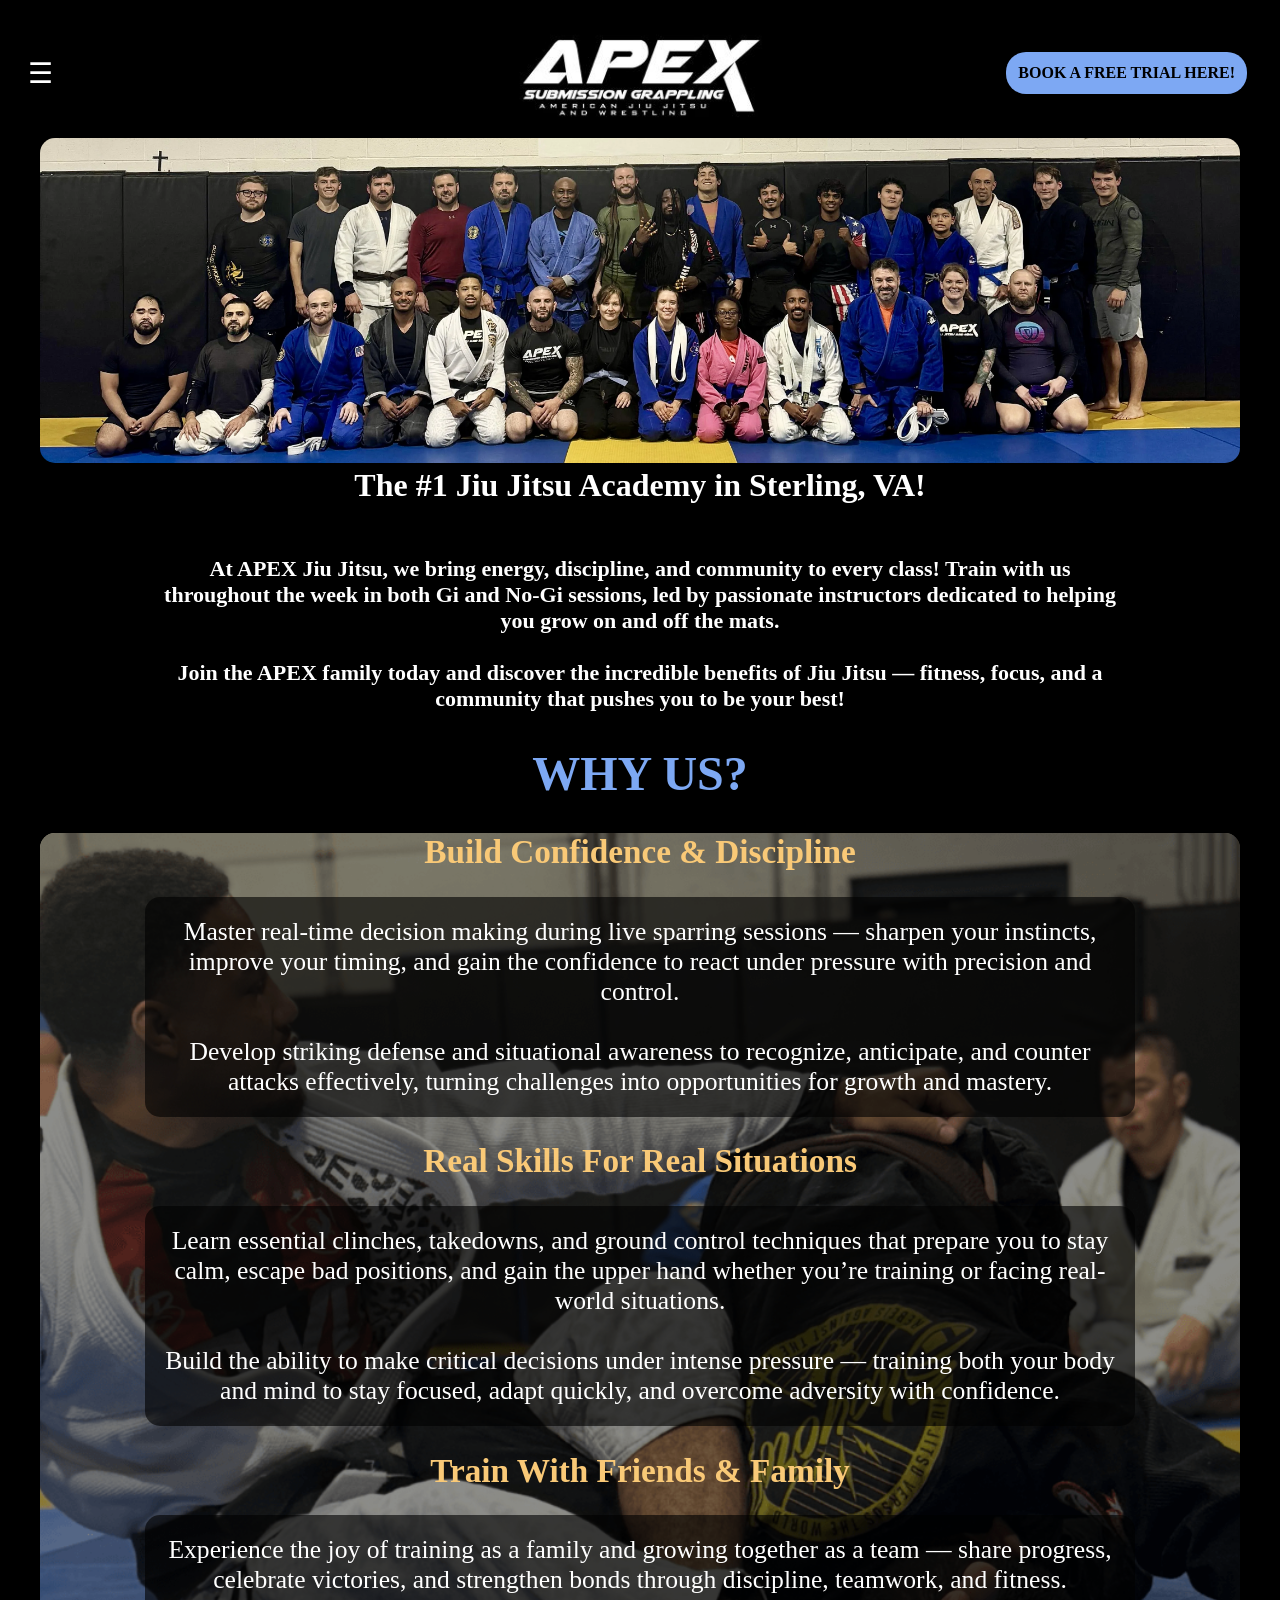
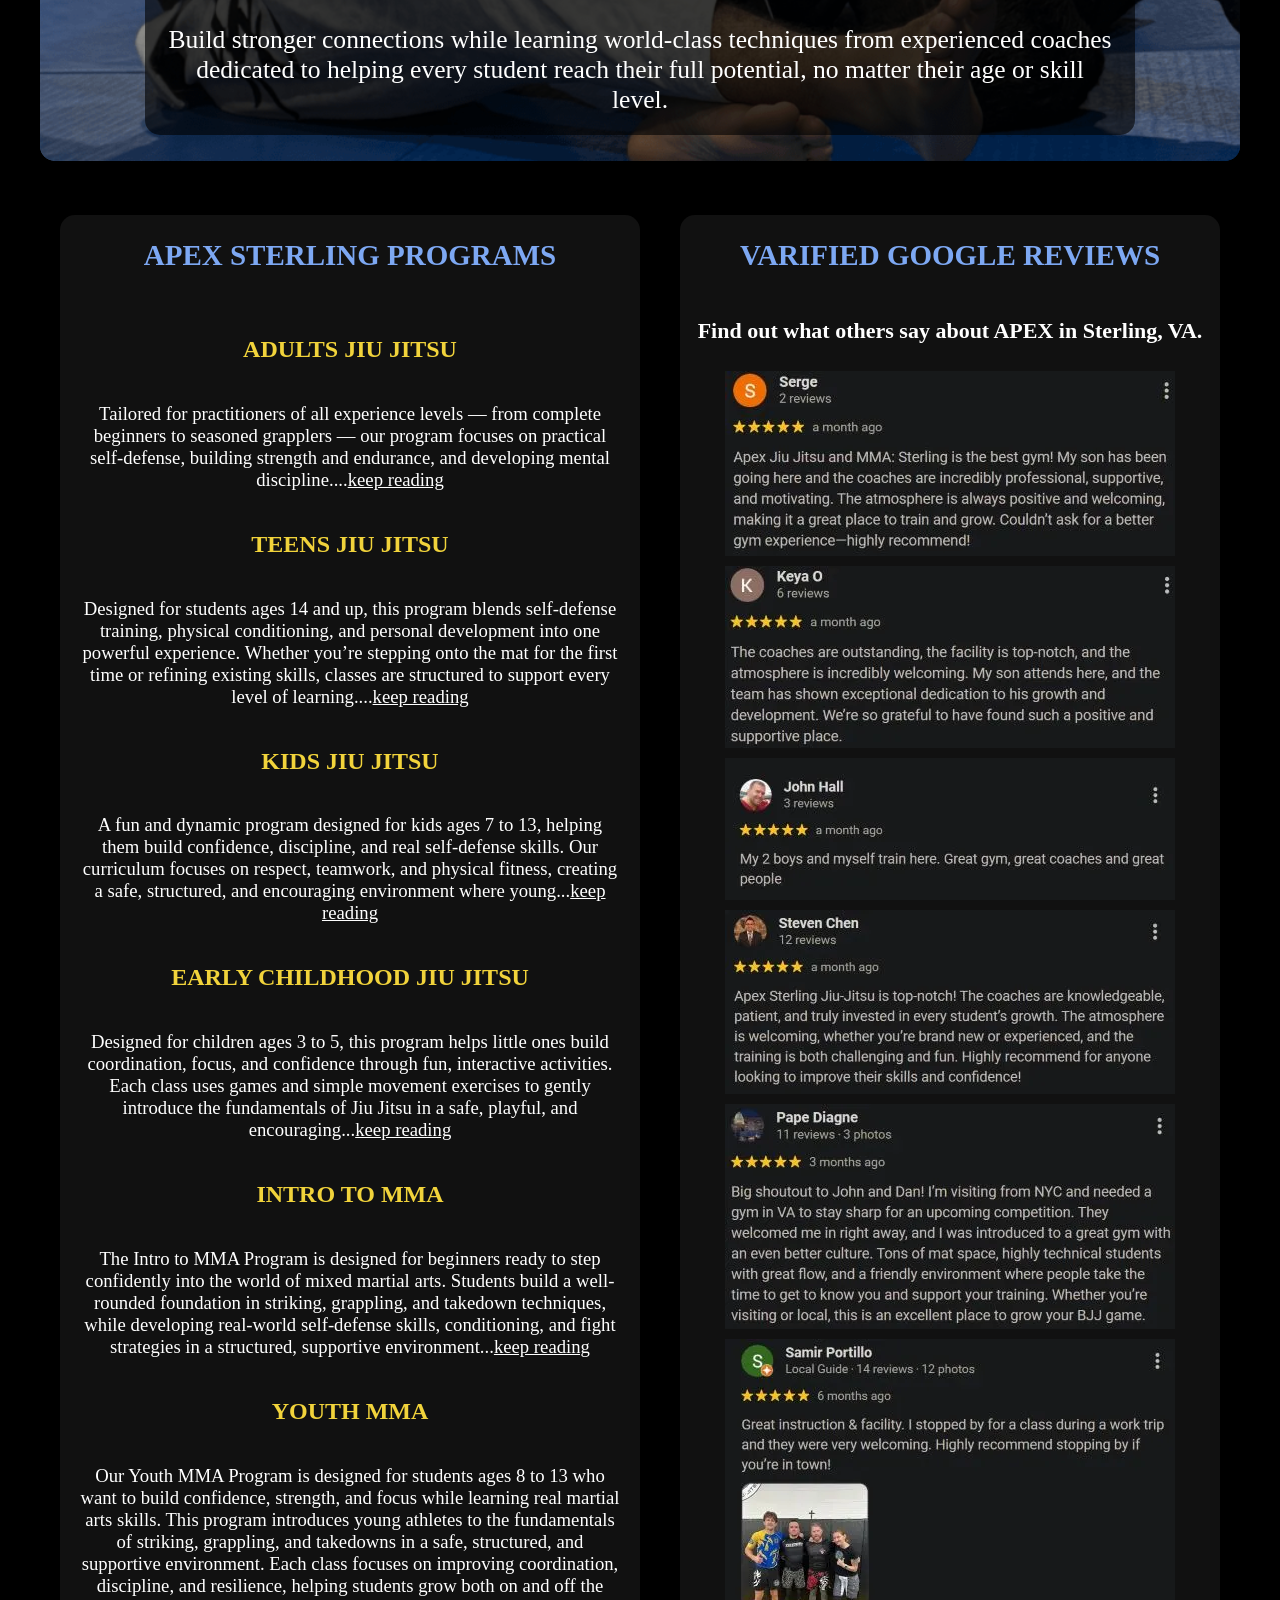
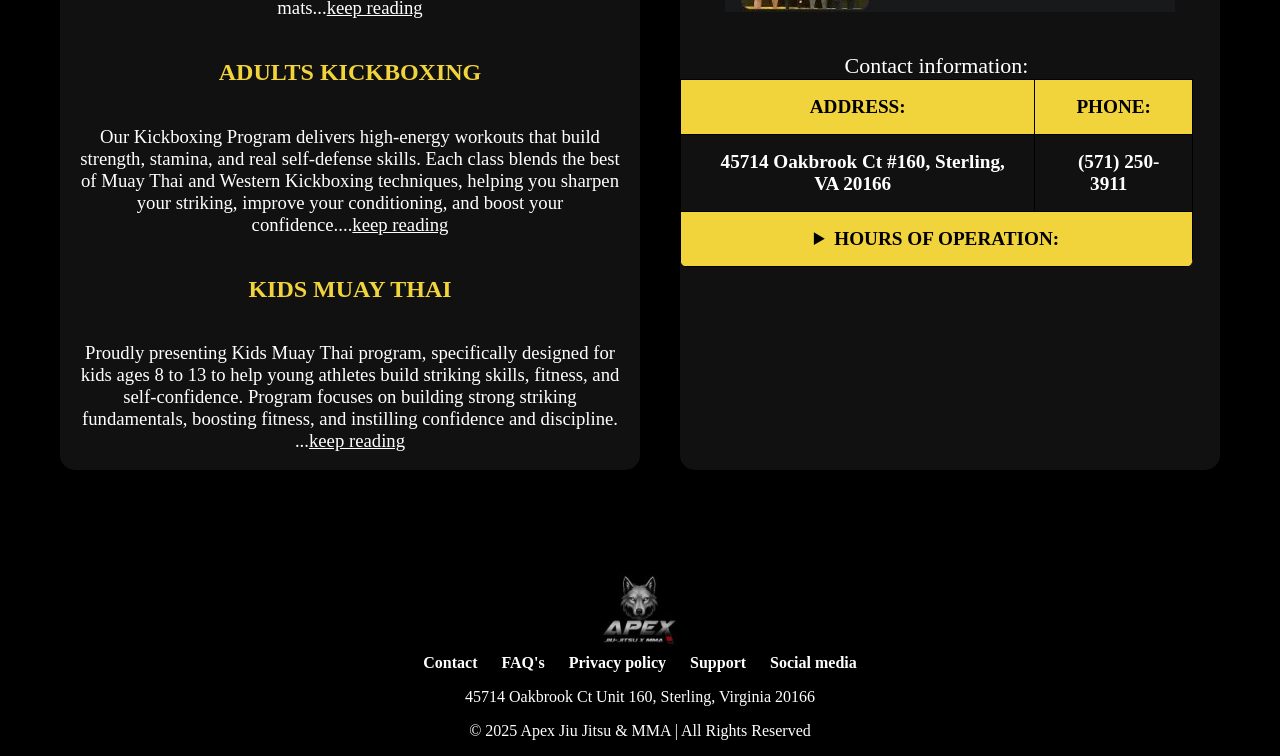
==== commit b22d16e1: "refactoring code" ====
--- a/index.html
+++ b/index.html
@@ -11,13 +11,14 @@
   <link rel="preconnect" href="https://fonts.gstatic.com" crossorigin> -->
   <link rel="preconnect">
   <link rel="stylesheet" href="css/styles.css">    
+  <!-- <link rel="stylesheet" href="cleancss.css"> -->
   <!-- <link rel="stylesheet" href="https://cdnjs.cloudflare.com/ajax/libs/font-awesome/4.7.0/css/font-awesome.min.css"> -->
 </head>
 <body>
   <nav class="nav"> 
     <input type="checkbox" id="menu-toggle" />
     <label for="menu-toggle" class="hamburger">☰</label>
-    <img src="images/logo.jpg" class="logo" alt="Company Logo">
+    <img src="images/logo.jpg" class="nav-logo" alt="Company Logo">
         
     <div class="nav-links">
       <a class="home" href="index.html">Home</a>
@@ -41,7 +42,7 @@
   <div id="comfirmation-popup" class="confirmation-popup"></div>
   <div id="modal-container"></div>
 
-  <div class="home-container">
+  <div class="homepage-container">
     <img src="images/group.webp" class="home-image" alt="Group Photo at APEX Sterling" fetchpriority="high" max-width="1200px" height="auto">
     <div class="home-image-text-container">
       <h1 class="HIT">The #1 Jiu Jitsu Academy in Sterling, VA!</h1>
@@ -84,7 +85,7 @@
           <br><br>
           Join the APEX family today and discover the incredible benefits of Jiu Jitsu — fitness, focus, and a 
           community that pushes you to be your best!</h4>
-      <a class="sched-button" href="schedule.html">View Schedule</a>
+      <!-- <a class="sched-button" href="schedule.html">View Schedule</a> -->
       <div class="nav-button-container2">
       <a class="cta-nav-button2" id="openFormBtn" type="button">BOOK A FREE TRIAL HERE!</a>
       </div>
@@ -264,7 +265,7 @@
         .catch(err => console.error("Error loading modal:", err));
     </script>
     <footer>
-      <img src="images/logo3.JPEG" class="footer-logo" alt="Company Logo">
+      <img src="images/logo3.jpg" class="footer-logo" alt="Company Logo">
 <br>
       <div class="footer-column-left">
         <a href="contact.html">Contact</a>
--- a/css/styles.css
+++ b/css/styles.css
@@ -47,34 +47,8 @@
   transform: scale(1.05);
 }
 
-.day {
-  display: none;
-}
-/* #faq-img {
-  max-width: 600px;
-  margin-left: auto;
-  margin-right: auto;
-} */
-/* ================= Icons ================= */
-.fa {
-  padding: 20px;
-  font-size: 30px;
-  width: 30px;
-  text-align: center;
-  text-decoration: none;
-  margin: 5px 2px;
-}
-.fa-facebook {
-  background: var(--facebook);
-  color: white;
-}
-.fa-instagram {
-  background: var(--instagram);
-  color: white;
-}
-
 /* ================= Buttons ================= */
-.cta-button {
+/* .cta-button {
   display: inline-block;
   cursor: pointer;
   text-decoration: none;
@@ -89,32 +63,21 @@
 .cta-button:hover {
   transform: scale(1.1);
   background-color: rgb(247, 198, 109);
-}
-
-.button-container {
+} */
+
+/* .button-container {
   display: flex;
   justify-content: center;
   align-items: center;
   margin: 1.5rem 0;
-}
-.mobile-cta {
+} */
+/* .mobile-cta {
   display: none; /* hide by default */
-  text-align: center;
+  /* text-align: center;
   margin-top: 1rem;
-}
+} */
 
 /* .sched-button {
-  display: inline-block;
-  cursor: pointer;
-  text-decoration: none;
-  border-radius: 15px;
-  color: var(--black);
-  font-size: 1.2rem;
-  background-color: var(--lightorange);
-  padding: 1em;
-} */
-
-.sched-button {
   position: relative;
   z-index: 2;
   margin-top: 1.5rem;
@@ -125,13 +88,13 @@
   font-weight: bold;
   text-decoration: none;
   transition: background 0.3s ease;
-}
-
-.sched-button:hover {
+} */
+
+/* .sched-button:hover {
   background: #0077cc;
-}
-
-.animated-btn {
+} */
+
+/* .animated-btn {
   margin-top: 5px;
   margin-bottom: 20px;
   text-align: center;
@@ -148,7 +111,7 @@
   padding: 1em 2em;
   background-color: var(--lightorange);
   animation: pulse 2s ease-in-out infinite;
-}
+} */
 
 /* ================= Navigation ================= */
 .nav {
@@ -203,7 +166,8 @@
   border-radius: 6px;
 }
 
-.nav-button-container  {
+/* Button to sign up */
+.nav-button-container  {  
   float: right;
   margin-left: auto;
   margin-right: 15px;
@@ -222,7 +186,7 @@
 
 
 /* ================= Logo ================= */
-.logo {
+.nav-logo {
   position: absolute;
   left: 50%;
   transform: translateX(-50%);
@@ -232,14 +196,14 @@
 }
 
 /* ================= Hero / Intro ================= */
-.home-container {
+.homepage-container {
   position: relative;
   text-align: center;
   max-width: 1200px;
   margin: 0 auto;
   /* padding: 0 20px; */
 }
-.text-block {
+/* .text-block {
   width: 90%;
   position: absolute;
   top: 60%;
@@ -249,13 +213,14 @@
   transform: translate(-50%, -50%);
   padding: 0 30px;
   height: 100%;
-}
+} */
 .intro {
   font-weight: bolder;
   text-align: center;
   font-size: 4em;
   padding: 10%;
   text-shadow: 2px 2px var(--black);
+  border: 2px solid red;
 }
 .top-page-intros {
   text-align: center;
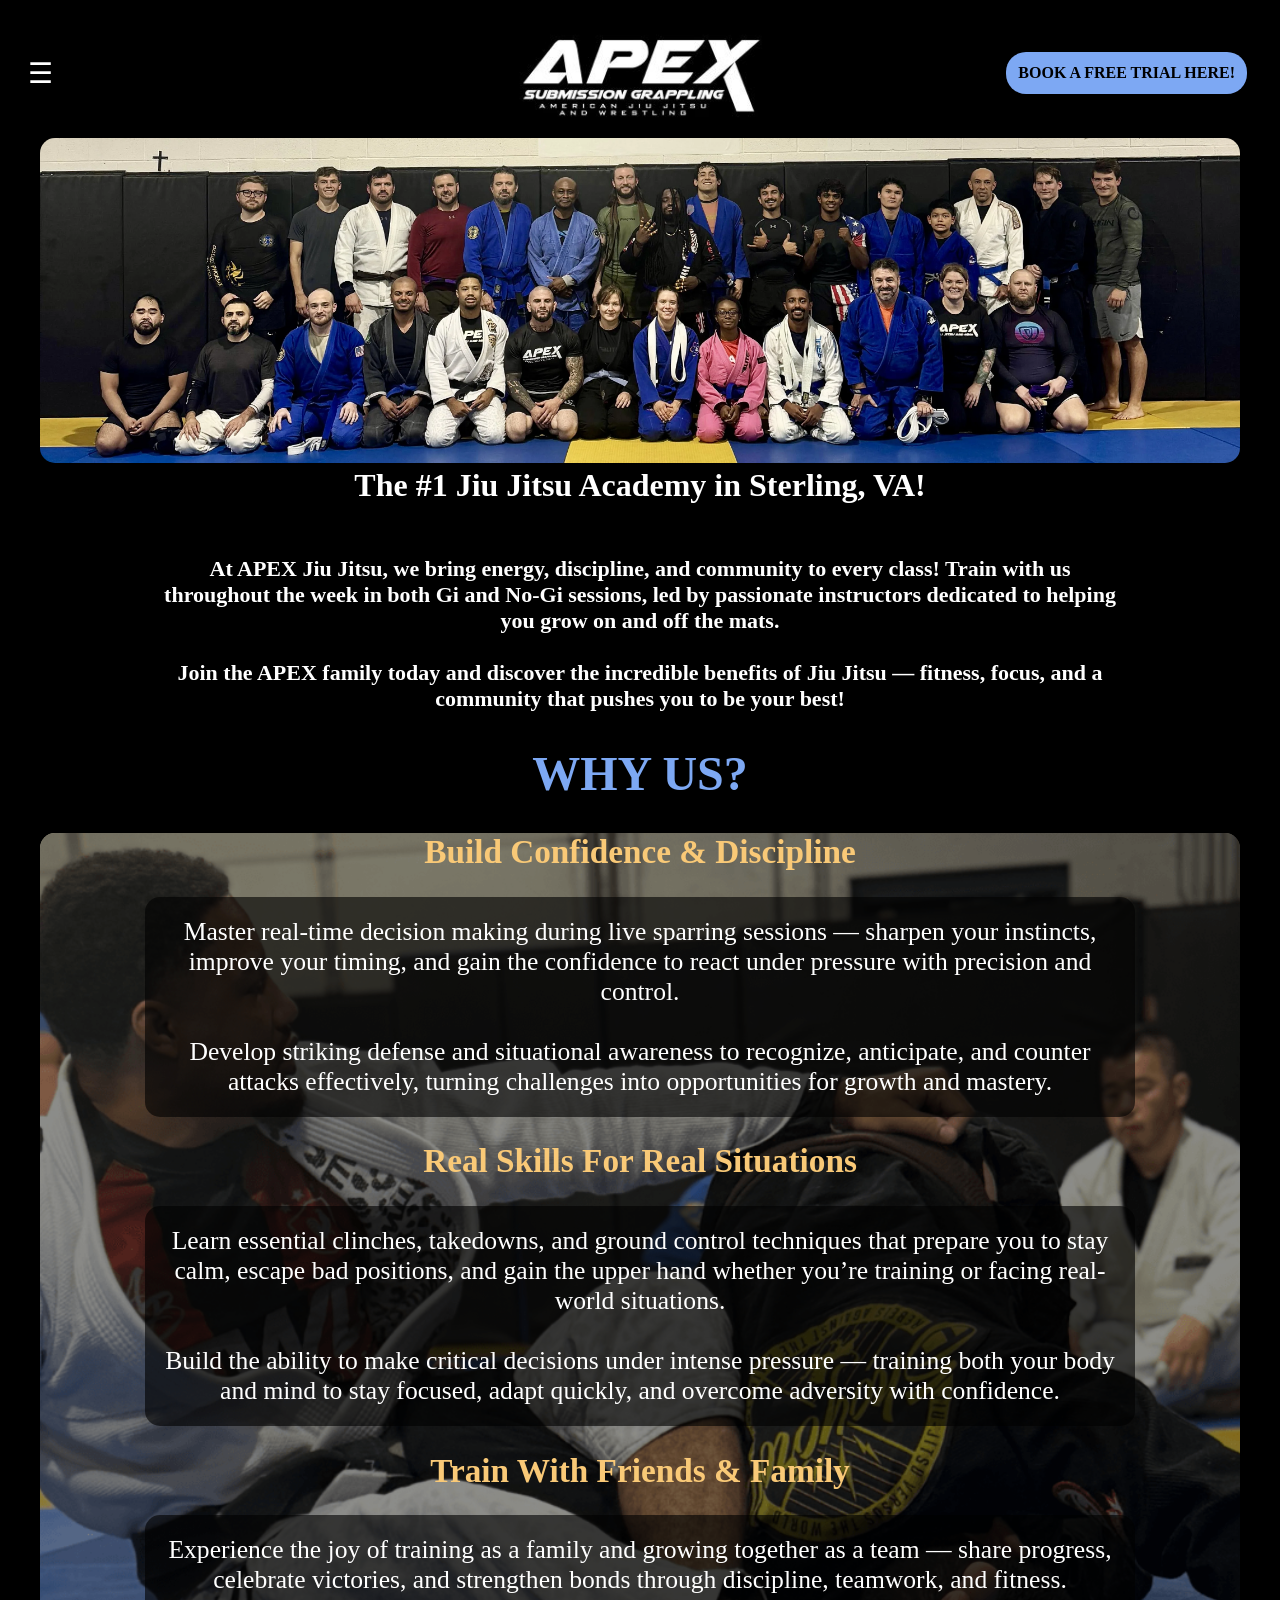
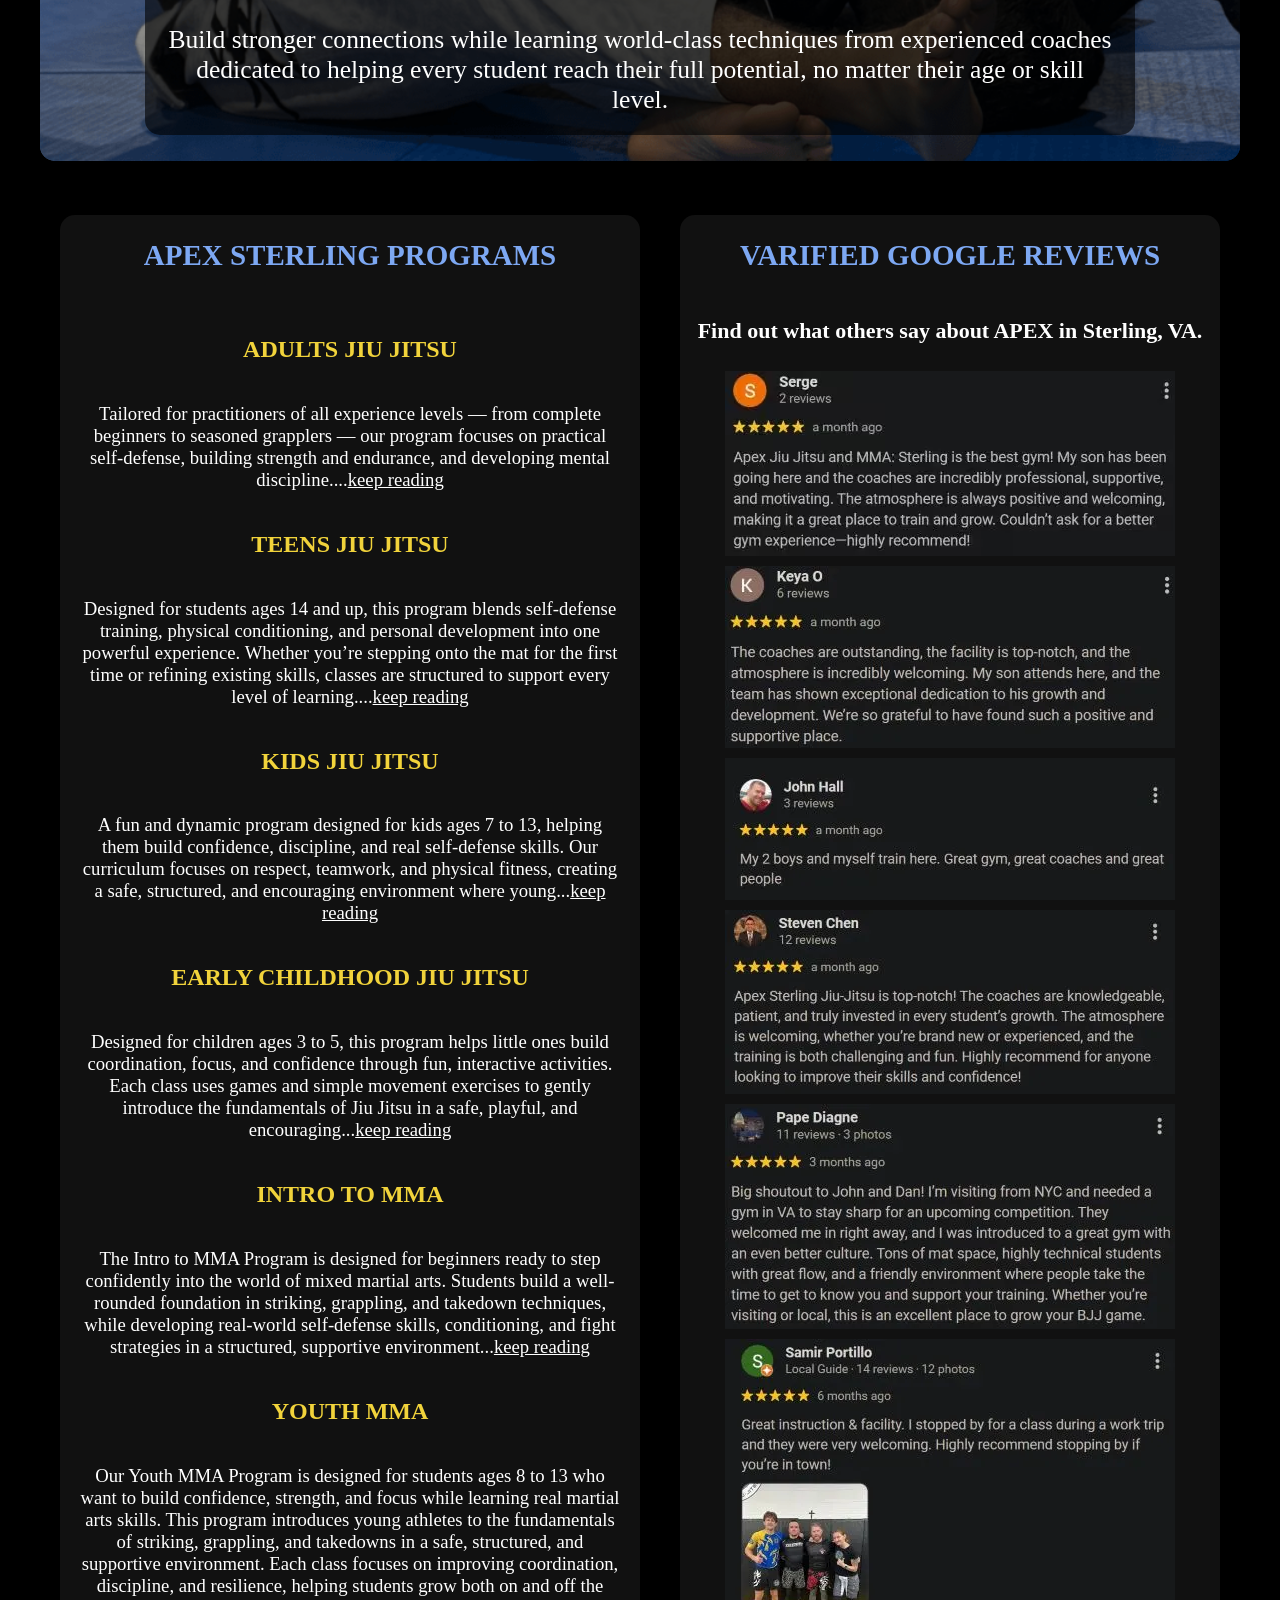
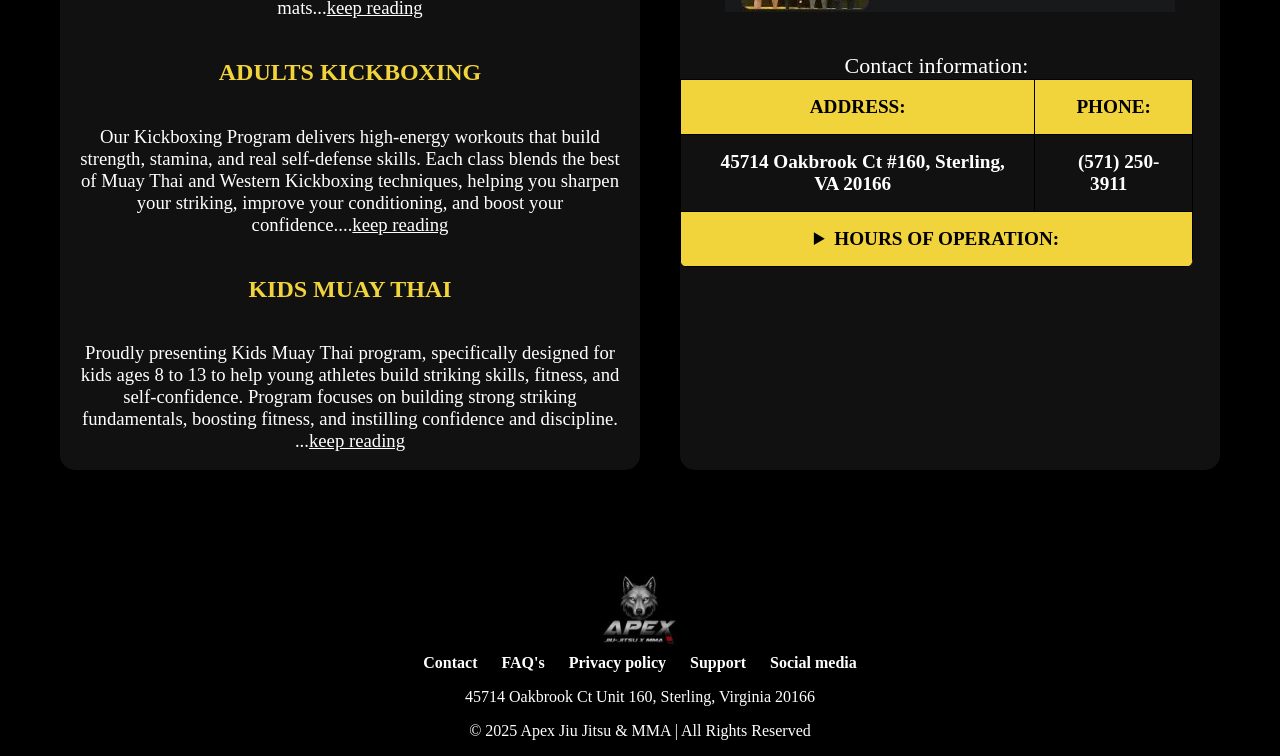
==== commit 46aded01: "Refactoring css, adds new avif image to test" ====
--- a/index.html
+++ b/index.html
@@ -54,8 +54,8 @@
           and adults!
           </span>
         </h4>
-        <h3 class="why">Why Choose Us?</h3>
-          <aside class="image2-container">
+        <h3 class="why-choose-us">Why Choose Us?</h3>
+          <aside class="homepage-container2">
             <img src="images/2025-05-16.webp" class="home-image2" alt="Coach Jamil">
 
             <div class="benefits">
@@ -205,7 +205,7 @@
       <div class="reviews-container">
         <h2 class="white-text">VARIFIED GOOGLE REVIEWS</h2>
           <h3 class="review-intro">Find out what others say about APEX in Sterling, VA.</h3>
-            <img class="reviews" src="images/review1.webp" alt="Google Review">
+            <img class="reviews" src="images/review1.avif" alt="Google Review">
             <img class="reviews" src="images/review2.webp" alt="Google Review">
             <img class="reviews" src="images/review3.webp" alt="Google Review">
             <img class="reviews" src="images/review4.webp" alt="Google Review">
--- a/css/styles.css
+++ b/css/styles.css
@@ -203,6 +203,15 @@
   margin: 0 auto;
   /* padding: 0 20px; */
 }
+.home-image {
+  max-width: 100%;
+  /* opacity: 80%; */
+  width: 1200px;
+  height: auto;
+  display: block;
+  border-radius: 15px;
+}
+
 /* .text-block {
   width: 90%;
   position: absolute;
@@ -214,48 +223,47 @@
   padding: 0 30px;
   height: 100%;
 } */
-.intro {
+
+/* .intro {
   font-weight: bolder;
   text-align: center;
   font-size: 4em;
   padding: 10%;
   text-shadow: 2px 2px var(--black);
-  border: 2px solid red;
-}
-.top-page-intros {
+  border: 5px solid red;
+} */
+
+/* .top-page-intros {
   text-align: center;
   font-size: 4em;
   color: var(--blue);
-}
-.top-page-intros2 {
+  border: 5px solid red;
+} */
+/* .top-page-intros2 {
   text-align: center;
   font-size: 18px;
   color: var(--white);
   font-weight: lighter;
-}
-.home-image {
+} */
+
+
+/* ================= Image2 + Overlay ================= */
+ .homepage-container2 {
+  position: relative;
+  width: 100%;
+  max-width: 600px; /* adjust as needed */
+  margin: 0 auto;
+  overflow: hidden; /* ensures nothing spills outside */
+  border-radius: 15px
+}
+.homepage-container2 img {
+  display: block;
   max-width: 100%;
-  /* opacity: 80%; */
   width: 1200px;
   height: auto;
-  display: block;
-  border-radius: 15px;
-}
-
-/* ================= Image2 + Overlay ================= */
-/* .image2-container {
-  position: relative;
-  display: inline-block;
-  max-width: 900px;
-  width: 100%;
-  height: auto;
-} */
-.image2-container img {
-  display: block;
-  width: 100%;
-  height: auto;
-}
-.image2-container .benefits {
+  
+}
+.homepage-container2 .benefits {
   position: absolute;
   inset: 0;
   background: rgba(0, 0, 0, 0.67);
@@ -268,7 +276,7 @@
   box-sizing: border-box;
 
 }
-.why { 
+.why-choose-us { 
   font-size: 30px; 
 }
 
@@ -306,92 +314,29 @@
   align-items: flex-start; /* or center if you prefer */
   text-align: left;
 }
-.image2-container {
-  position: relative;
-  width: 100%;
-  max-width: 600px; /* adjust as needed */
-  margin: 0 auto;
-  overflow: hidden; /* ensures nothing spills outside */
-  border-radius: 15px
-}
-
-.home-image2 {
-  max-width: 100%;
-  width: 1200px;
-  height: auto;
-  display: block;
-  border-radius: 15px;
-} 
-#list-headings {
-  list-style: none;
-  margin: 10px 0;
-  padding: 0;
-  font-weight: bold;
-  color: var(--benefitsorange);
-}
-.list {
-  font-weight: normal;
-  font-size: 2.5rem;
-  margin-left: 15px;
-  list-style-type: disc;
-  white-space: normal; /* allows wrapping */
-  word-wrap: break-word;
-  padding: 10px 10px;
-}
-.benefits {
-  position: absolute;
-  top: 0;
-  left: 0;
-  width: 100%;
-  height: 100%;
-  padding: 20px;
-  color: white;
-  font-size: 1rem;
-  background: rgba(0, 0, 0, 0.5); /* optional overlay */
-  box-sizing: border-box;
-  overflow: hidden; /* ensures no overflow beyond image */
-  display: flex;
-  flex-direction: column;
-  justify-content: center; /* centers content vertically */
-  align-items: flex-start; /* or center if you prefer */
-  text-align: left;
-}
-.image2-container {
-  position: relative;
-  width: 100%;
-  max-width: 600px; /* adjust as needed */
-  margin: 0 auto;
-  overflow: hidden; /* ensures nothing spills outside */
-  border-radius: 12px;
-}
-
-/* .home-image2 {
-  width: 100%;
-  height: auto;
-  display: block;
-  border-radius: 12px;
-} */
-
-li {
+
+
+/* li {
   color: var(--white);
   font-weight: lighter;
   padding: 5px 0;
   font-size: 17px;
   text-align: left;
-}
+} */
 /* ================= Image3 + Overlay ================= */
-.image3-container {
+/* .image3-container {
   position: relative;
   display: inline-block;
   max-width: 900px;
   width: 100%;
-}
-.image3-container img {
+  border: solid 2px red;
+} */
+/* .image3-container img {
   display: block;
   width: 100%;
   height: auto;
-}
-.image3-container .sched-button{
+} */
+/* .image3-container .sched-button{
   position: absolute;
   top: 10%;
   left: 50%;
@@ -405,11 +350,11 @@
   box-shadow:  0 0 5px rgba(0, 0, 0, 0.8),
                0 0 6px rgb(0, 0, 0),
                0 0 12px rgba(0,0,0,0.7);
-}
-.here {
+} */
+/* .here {
   text-decoration: none;
-}
-/* ================= Content Layout ================= */
+} */
+/* ================= Homepage intro line 50 ================= */
 .content-row {
   display: flex;
   justify-content: center;
@@ -597,32 +542,31 @@
  
 /* ================= Schedule page ================= */
 
-.calendar {
+/* .calendar {
   position: relative;
   top: 400px;
   max-width: 100%;
   width: 100vw;
-  /* display: none; */
-}
-
-iframe {
+  display: none; 
+} */
+
+/* iframe {
   width: 80%;
   height: 700px;
   margin-right: auto;
   margin-left: auto;
-}
-.class-schedule {
+} */
+/* .class-schedule {
   text-align: center;
   display: flex;
   justify-content: center;
 }
 .day {
   color: white;
-}
+} */
 .class-row {
   display: -ms-flexbox; /* IE10 */
   display: flex;
-  -ms-flex-wrap: wrap; /* IE10 */
   padding: 0 4px;
   border-radius: 15px;
   margin: 10px;
@@ -645,7 +589,7 @@
   margin: 10px;
 }
 
-h3.class-item {
+h3.class-item {       /* Day of week */
   margin-top: 5px;
   margin-bottom: 1px;
   vertical-align: middle;
@@ -661,9 +605,7 @@
   margin: 0px 0px;
 }
 
-.class-name {
-  margin-top: 15px;
-}
+
 
 /* ================= Search bar ================= */
 .search-container {
@@ -764,6 +706,10 @@
   box-shadow: 0 6px 20px rgba(0, 0, 0, 0.3);
 }
 
+.class-name {
+  margin-top: 15px;
+}
+
 .program-img {
   width: 100%;
   height: 500px;            /* uniform height */
@@ -917,8 +863,6 @@
 .feedback-button:hover {
   background-color: #3B5998;
 }
-
-
 
 /* ================= Instructors page ================= */
 .coaches-wrapper {
@@ -1109,10 +1053,11 @@
   background: #222;
   color: white;
   /* padding: 20px; */
-    text-align: center;
+  text-align: center;
   flex: 1;
   margin-top: 0;
 }
+
 .programs-home-container,
 .parent-home-reviews {
   max-width: 1200px;
@@ -1120,6 +1065,7 @@
   padding: 0 20px;
   box-sizing: border-box;
 }
+
 .parent-home-reviews {
   display: flex;
   justify-content: space-between;
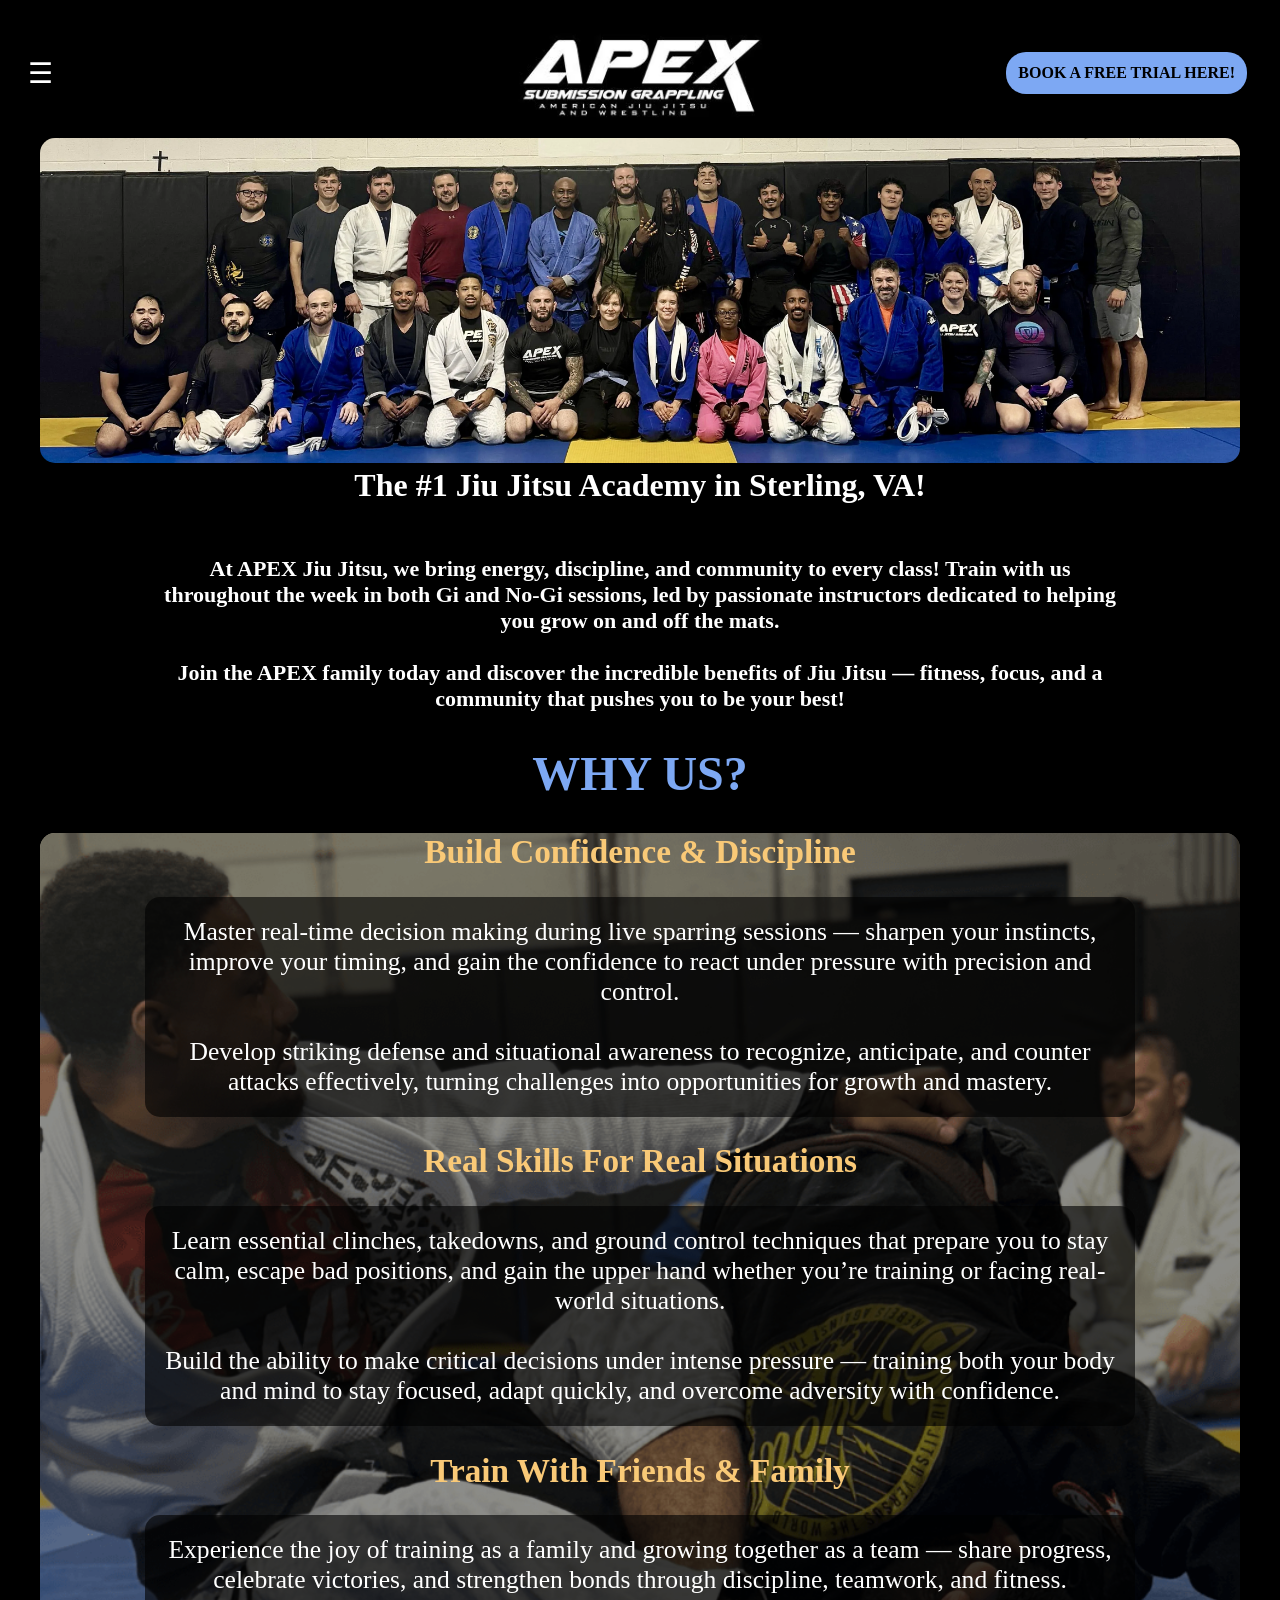
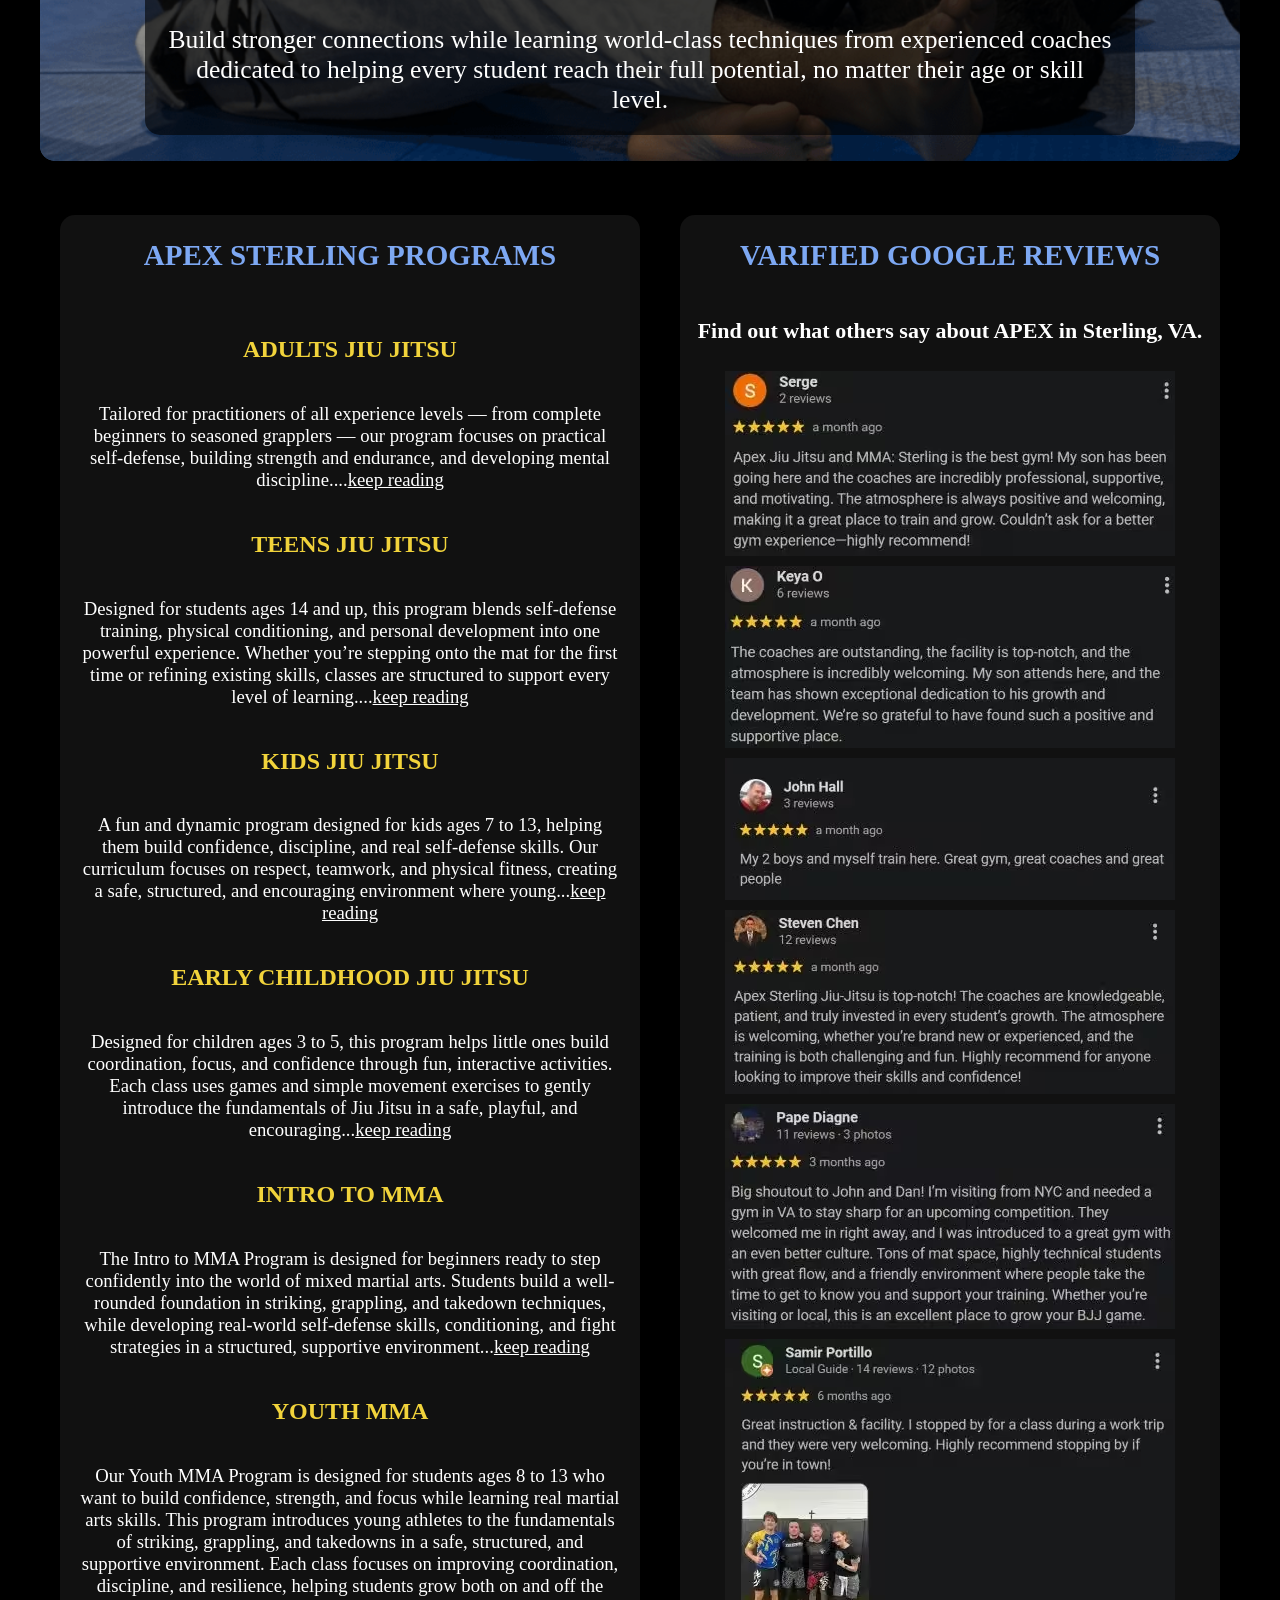
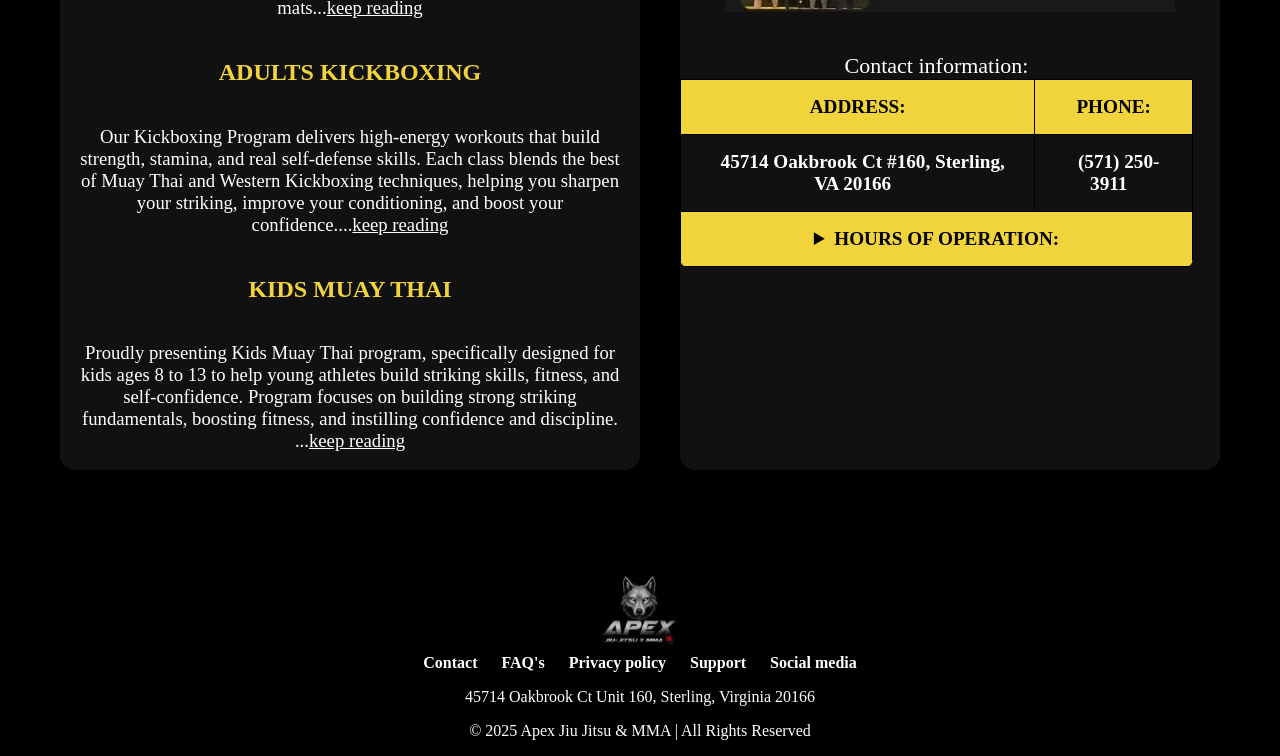
==== commit 18ac90b0: "Fixes images to be compressed more" ====
--- a/index.html
+++ b/index.html
@@ -18,7 +18,7 @@
   <nav class="nav"> 
     <input type="checkbox" id="menu-toggle" />
     <label for="menu-toggle" class="hamburger">☰</label>
-    <img src="images/logo.jpg" class="nav-logo" alt="Company Logo">
+    <img src="images/logo.avif" class="nav-logo" alt="Company Logo">
         
     <div class="nav-links">
       <a class="home" href="index.html">Home</a>
@@ -206,11 +206,11 @@
         <h2 class="white-text">VARIFIED GOOGLE REVIEWS</h2>
           <h3 class="review-intro">Find out what others say about APEX in Sterling, VA.</h3>
             <img class="reviews" src="images/review1.avif" alt="Google Review">
-            <img class="reviews" src="images/review2.webp" alt="Google Review">
-            <img class="reviews" src="images/review3.webp" alt="Google Review">
-            <img class="reviews" src="images/review4.webp" alt="Google Review">
-            <img class="reviews" src="images/review5.webp" alt="Google Review">
-            <img class="reviews" src="images/review6.webp" alt="Google Review">
+            <img class="reviews" src="images/review2.avif" alt="Google Review">
+            <img class="reviews" src="images/review3.avif" alt="Google Review">
+            <img class="reviews" src="images/review4.avif" alt="Google Review">
+            <img class="reviews" src="images/review5.avif" alt="Google Review">
+            <img class="reviews" src="images/review6.avif" alt="Google Review">
       
 <br><br>
             <div class="mission">
@@ -265,7 +265,7 @@
         .catch(err => console.error("Error loading modal:", err));
     </script>
     <footer>
-      <img src="images/logo3.jpg" class="footer-logo" alt="Company Logo">
+      <img src="images/logo3.avif" class="footer-logo" alt="Company Logo">
 <br>
       <div class="footer-column-left">
         <a href="contact.html">Contact</a>
--- a/css/styles.css
+++ b/css/styles.css
@@ -1173,7 +1173,8 @@
     width: 800px;
   }
   .reviews {
-    /* width: 600px; */
+    width: 450px;
+    height: auto;
     display:grid;
     margin-left: auto;
     margin-right: auto;
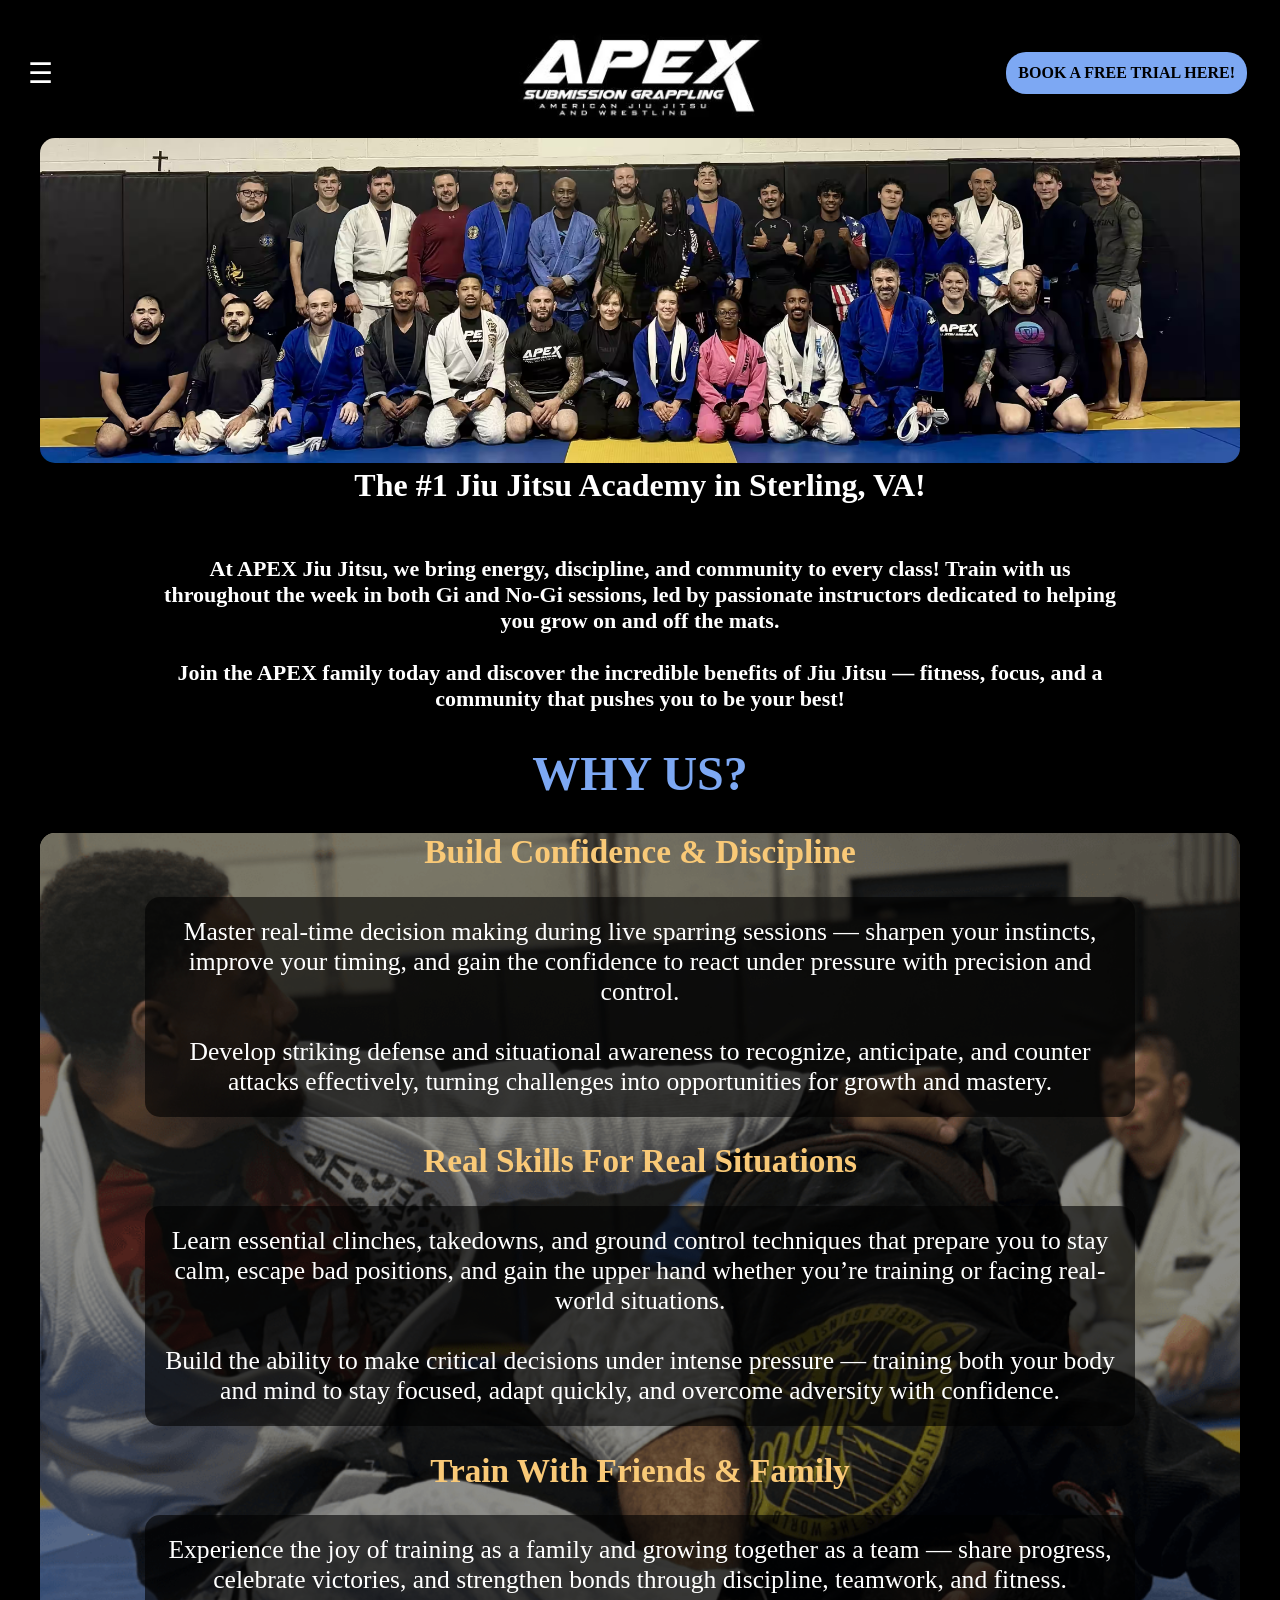
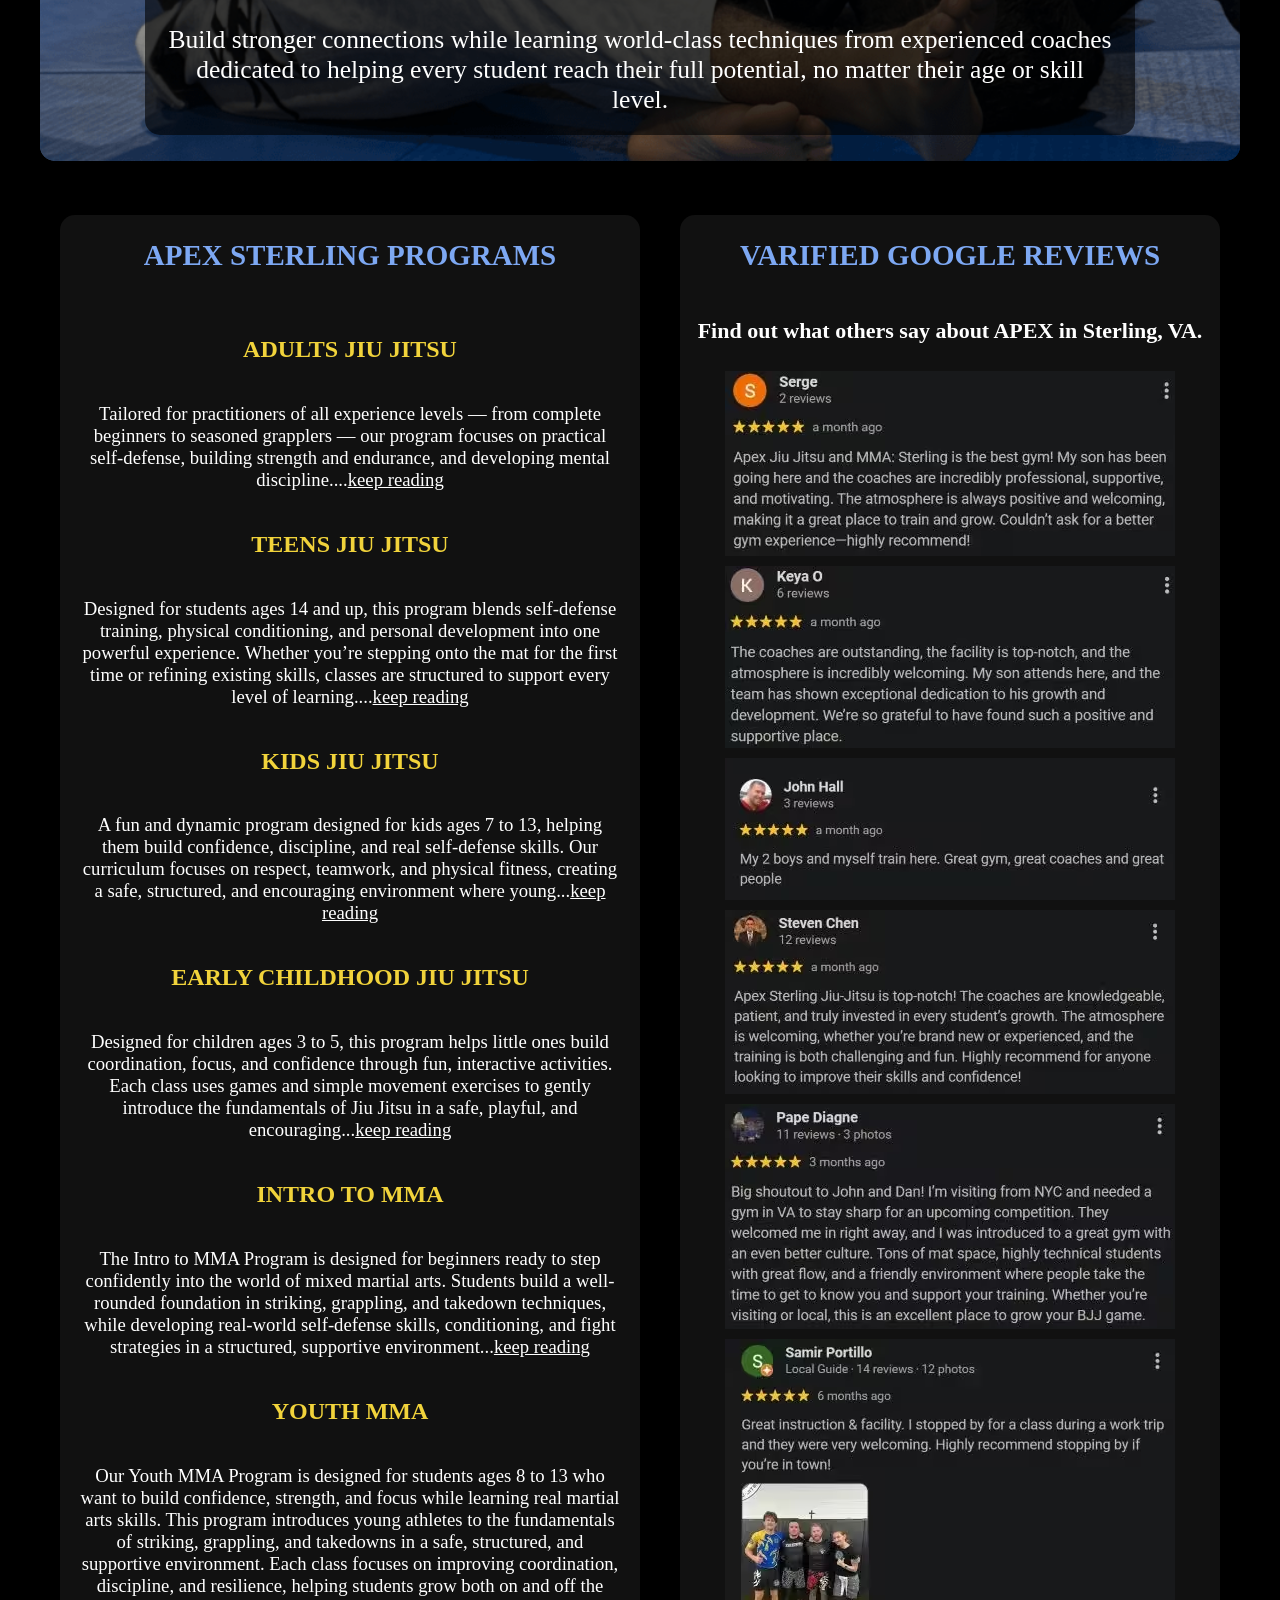
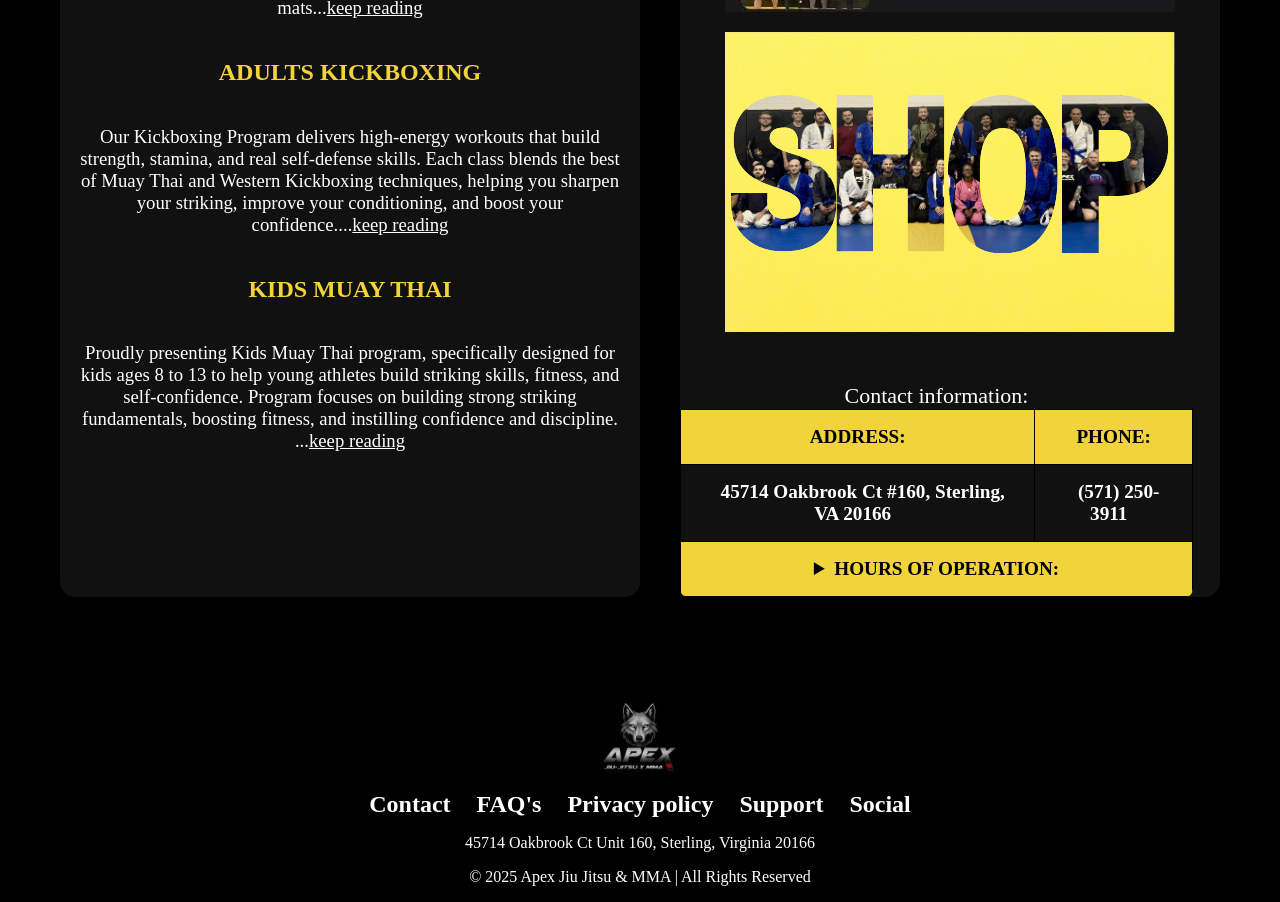
==== commit e0df34e6: "deletes old images, updates logo on all pages" ====
--- a/index.html
+++ b/index.html
@@ -43,7 +43,7 @@
   <div id="modal-container"></div>
 
   <div class="homepage-container">
-    <img src="images/group.webp" class="home-image" alt="Group Photo at APEX Sterling" fetchpriority="high" max-width="1200px" height="auto">
+    <img src="images/group.avif" class="home-image" alt="Group Photo at APEX Sterling" fetchpriority="high" width="1200px" height="auto">
     <div class="home-image-text-container">
       <h1 class="HIT">The #1 Jiu Jitsu Academy in Sterling, VA!</h1>
     </div>
@@ -205,13 +205,13 @@
       <div class="reviews-container">
         <h2 class="white-text">VARIFIED GOOGLE REVIEWS</h2>
           <h3 class="review-intro">Find out what others say about APEX in Sterling, VA.</h3>
-            <img class="reviews" src="images/review1.avif" alt="Google Review">
-            <img class="reviews" src="images/review2.avif" alt="Google Review">
-            <img class="reviews" src="images/review3.avif" alt="Google Review">
-            <img class="reviews" src="images/review4.avif" alt="Google Review">
-            <img class="reviews" src="images/review5.avif" alt="Google Review">
-            <img class="reviews" src="images/review6.avif" alt="Google Review">
-      
+            <img class="reviews" src="images/review1.avif" alt="Google Review" width="450px" height="auto">
+            <img class="reviews" src="images/review2.avif" alt="Google Review" width="450px" height="auto">
+            <img class="reviews" src="images/review3.avif" alt="Google Review" width="450px" height="auto">
+            <img class="reviews" src="images/review4.avif" alt="Google Review" width="450px" height="auto">
+            <img class="reviews" src="images/review5.avif" alt="Google Review" width="450px" height="auto">
+            <img class="reviews" src="images/review6.avif" alt="Google Review" width="450px" height="auto">
+            <a href="https://www.breakpointfc.com/collections/apex"><img class="reviews" src="images/SHOP.svg" alt="Shop link"></a>
 <br><br>
             <div class="mission">
               <section class="hours">
@@ -272,7 +272,7 @@
         <a href="faq.html">FAQ's</a>
         <a href="privacy.html" target="_blank">Privacy policy</a>
         <a href="contact.html">Support</a>
-        <a href="https://www.instagram.com/apexjjmma_sterling/">Social media</a>
+        <a href="https://www.instagram.com/apexjjmma_sterling/">Social</a>
       </div>
       <div>
         <p>45714 Oakbrook Ct Unit 160, Sterling, Virginia 20166</p>
--- a/css/styles.css
+++ b/css/styles.css
@@ -48,70 +48,7 @@
 }
 
 /* ================= Buttons ================= */
-/* .cta-button {
-  display: inline-block;
-  cursor: pointer;
-  text-decoration: none;
-  border-radius: 15px;
-  color: white;
-  font-weight: bold;
-  font-size: 1.2rem;
-  padding: 1em 2em;
-  background-color: var(--lightorange);
-  animation: pulse 2s ease-in-out infinite;
-}
-.cta-button:hover {
-  transform: scale(1.1);
-  background-color: rgb(247, 198, 109);
-} */
-
-/* .button-container {
-  display: flex;
-  justify-content: center;
-  align-items: center;
-  margin: 1.5rem 0;
-} */
-/* .mobile-cta {
-  display: none; /* hide by default */
-  /* text-align: center;
-  margin-top: 1rem;
-} */
-
-/* .sched-button {
-  position: relative;
-  z-index: 2;
-  margin-top: 1.5rem;
-  background: #45a8ff;
-  color: white;
-  padding: 0.9rem 2rem;
-  border-radius: 40px;
-  font-weight: bold;
-  text-decoration: none;
-  transition: background 0.3s ease;
-} */
-
-/* .sched-button:hover {
-  background: #0077cc;
-} */
-
-/* .animated-btn {
-  margin-top: 5px;
-  margin-bottom: 20px;
-  text-align: center;
-}
-
-.cta-button-animated {
-  display: inline-block;
-  cursor: pointer;
-  text-decoration: none;
-  border-radius: 15px;
-  color: var(--black);
-  font-weight: bold;
-  font-size: 1.2rem;
-  padding: 1em 2em;
-  background-color: var(--lightorange);
-  animation: pulse 2s ease-in-out infinite;
-} */
+
 
 /* ================= Navigation ================= */
 .nav {
@@ -212,39 +149,6 @@
   border-radius: 15px;
 }
 
-/* .text-block {
-  width: 90%;
-  position: absolute;
-  top: 60%;
-  left: 50%;
-  color: var(--white);
-  opacity: 95%;
-  transform: translate(-50%, -50%);
-  padding: 0 30px;
-  height: 100%;
-} */
-
-/* .intro {
-  font-weight: bolder;
-  text-align: center;
-  font-size: 4em;
-  padding: 10%;
-  text-shadow: 2px 2px var(--black);
-  border: 5px solid red;
-} */
-
-/* .top-page-intros {
-  text-align: center;
-  font-size: 4em;
-  color: var(--blue);
-  border: 5px solid red;
-} */
-/* .top-page-intros2 {
-  text-align: center;
-  font-size: 18px;
-  color: var(--white);
-  font-weight: lighter;
-} */
 
 
 /* ================= Image2 + Overlay ================= */
@@ -315,45 +219,6 @@
   text-align: left;
 }
 
-
-/* li {
-  color: var(--white);
-  font-weight: lighter;
-  padding: 5px 0;
-  font-size: 17px;
-  text-align: left;
-} */
-/* ================= Image3 + Overlay ================= */
-/* .image3-container {
-  position: relative;
-  display: inline-block;
-  max-width: 900px;
-  width: 100%;
-  border: solid 2px red;
-} */
-/* .image3-container img {
-  display: block;
-  width: 100%;
-  height: auto;
-} */
-/* .image3-container .sched-button{
-  position: absolute;
-  top: 10%;
-  left: 50%;
-  transform: translate(-50%, -50%);
-  color: black;
-  padding: 16px 30px;
-  border: none;
-  cursor: pointer;
-  border-radius: 5px;
-  text-align: center;
-  box-shadow:  0 0 5px rgba(0, 0, 0, 0.8),
-               0 0 6px rgb(0, 0, 0),
-               0 0 12px rgba(0,0,0,0.7);
-} */
-/* .here {
-  text-decoration: none;
-} */
 /* ================= Homepage intro line 50 ================= */
 .content-row {
   display: flex;
@@ -393,6 +258,11 @@
   width: 80px;
   height: auto;
   margin-top: 100px;
+}
+.footer-column-left {
+  font-size: 24px;
+  margin: 10px;
+  
 }
 
 /* ================= Forms ================= */
@@ -541,29 +411,6 @@
 }
  
 /* ================= Schedule page ================= */
-
-/* .calendar {
-  position: relative;
-  top: 400px;
-  max-width: 100%;
-  width: 100vw;
-  display: none; 
-} */
-
-/* iframe {
-  width: 80%;
-  height: 700px;
-  margin-right: auto;
-  margin-left: auto;
-} */
-/* .class-schedule {
-  text-align: center;
-  display: flex;
-  justify-content: center;
-}
-.day {
-  color: white;
-} */
 .class-row {
   display: -ms-flexbox; /* IE10 */
   display: flex;
@@ -826,23 +673,6 @@
   font-size:1.4rem;
   text-align:center;
 }
-/* 
-label{
-  display:inline-block;
-  margin-bottom:5px;
-  font-size:.9rem;
-  font-weight:600;
-  float: inline-start;
-}
-
-/* input, textarea, select{
-  width:100%;
-  padding:10px;
-  margin-bottom:15px;
-  border:1px solid #ccc;
-  border-radius:6px;
-  font-size:1rem;
-} */
 
 textarea{
   height:100px; 
@@ -1644,32 +1474,7 @@
     color: white;
     text-align: center;
   }
-  /* .program-overview {
-    background-image: url("../images/992img2.jpg");
-    background-position: center center;
-    background-repeat: no-repeat;
-    width: 100%;
-    min-height: 80vh;
-    height: auto;
-    overflow: hidden;
-    position: relative;
-    display: flex;
-    flex-direction: column;
-    justify-content: center;
-    align-items: center;
-  } */
-
-  /* .prog-overview {
-    position: relative;
-    z-index: 2;
-    flex-direction: column;
-    justify-content: center;   
-    align-items: center;       
-    text-align: center;
-    height: 80vh;              
-    background-color: #00000061;
-    border-radius: 50px;
-  } */
+
 
   .program-container .bio {
     font-size: clamp(0.9rem, 2vw, 1.1rem);
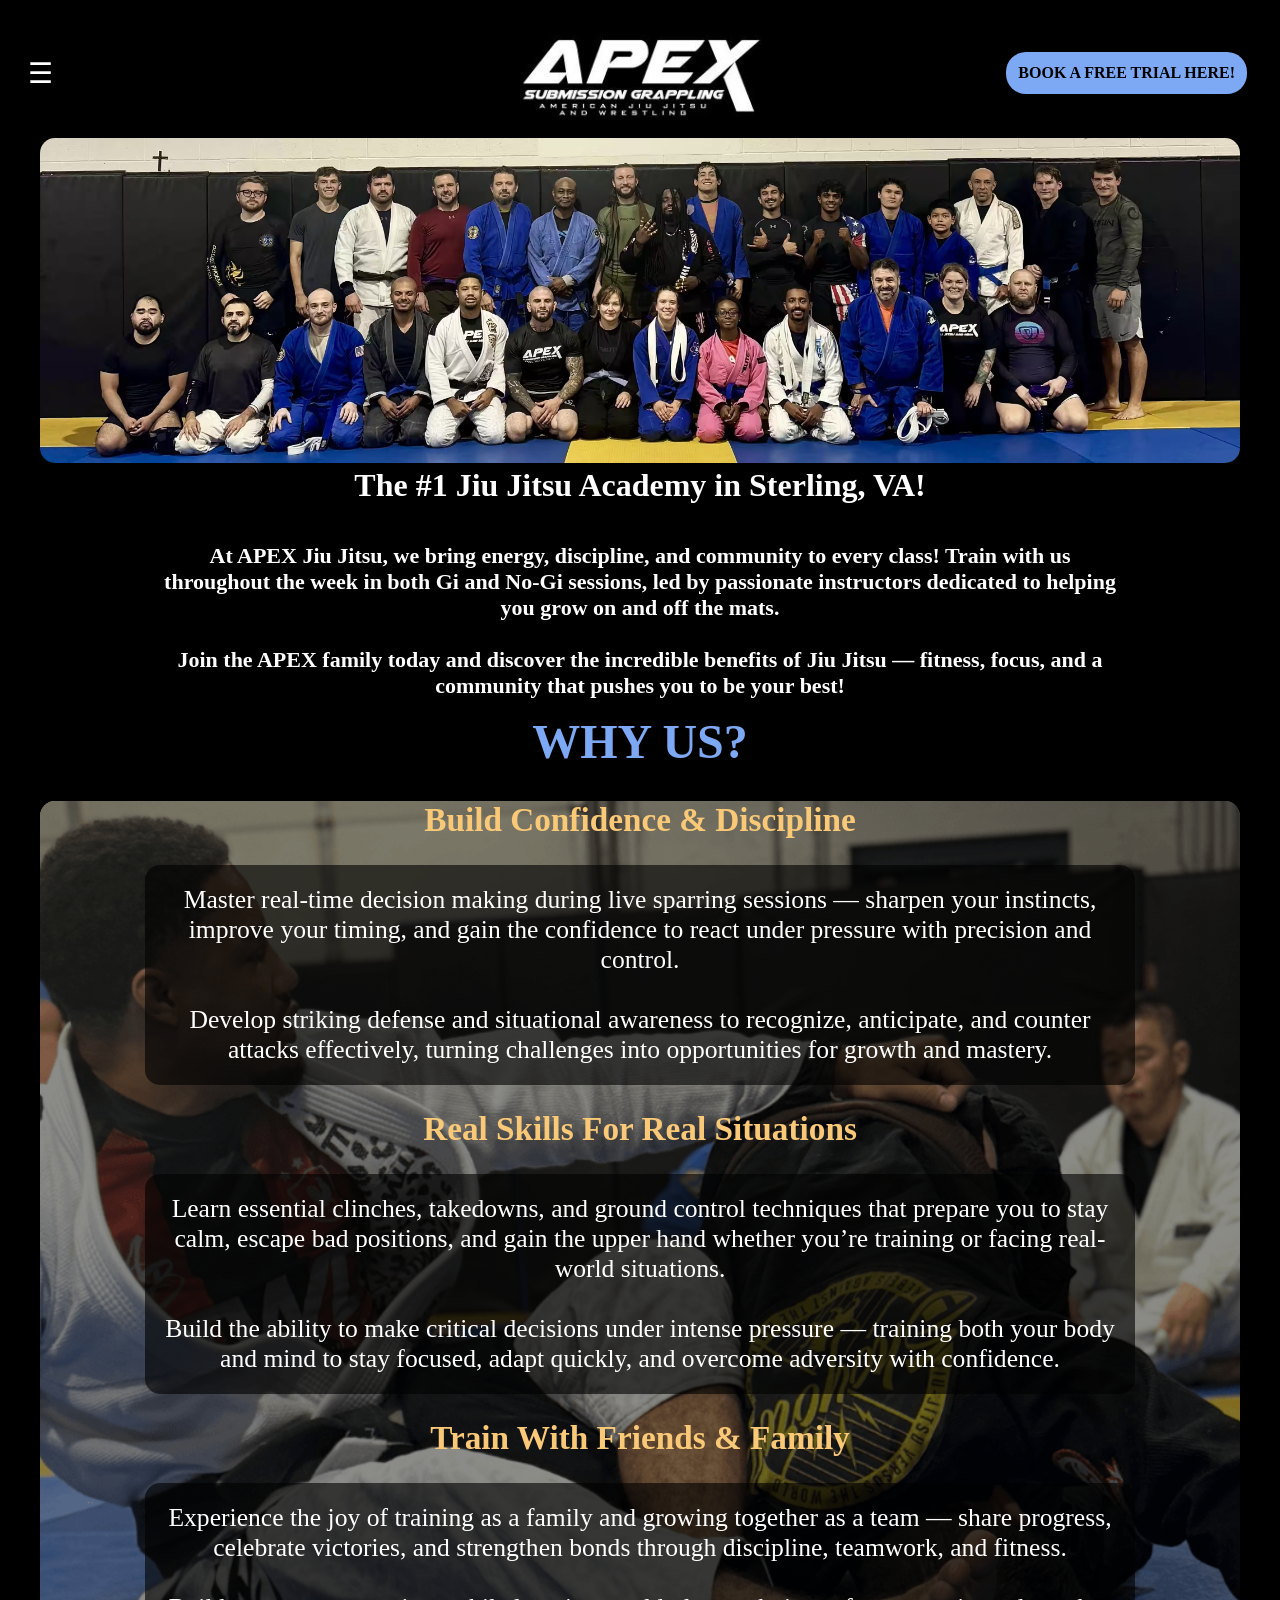
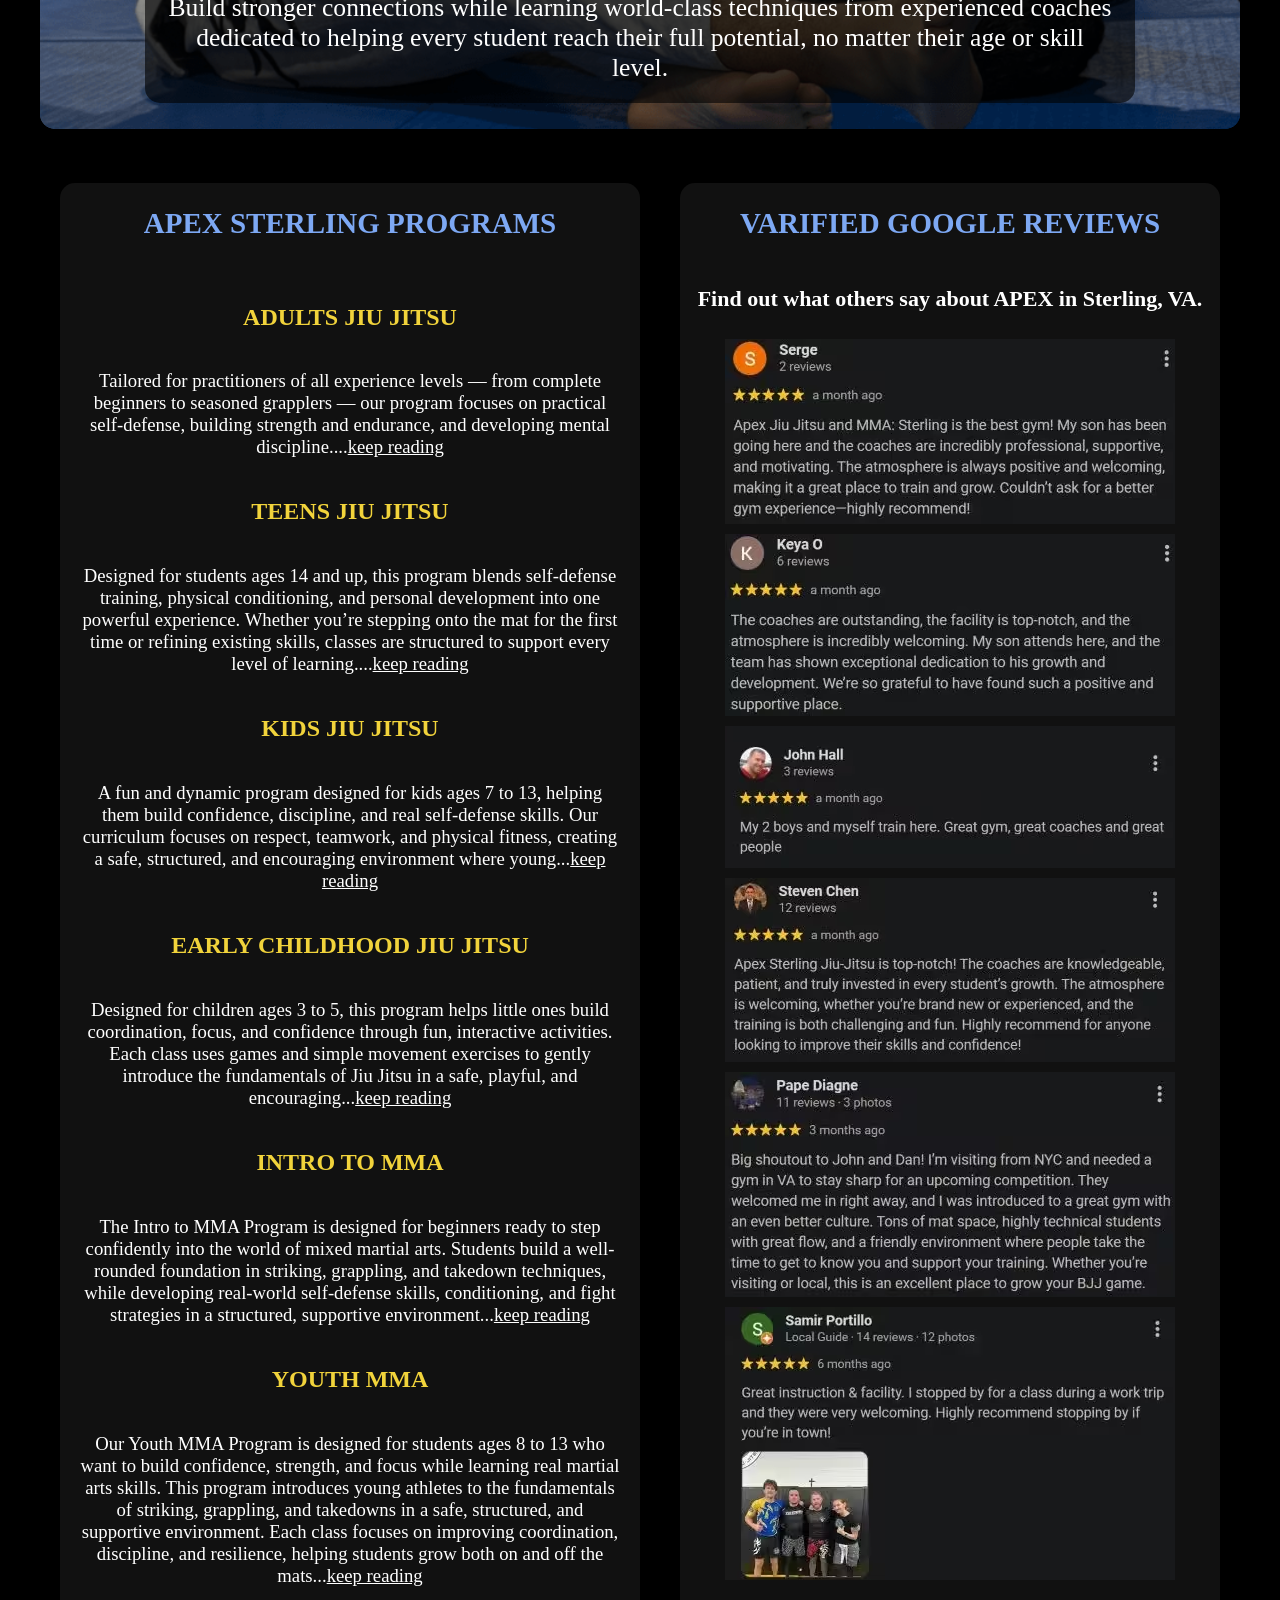
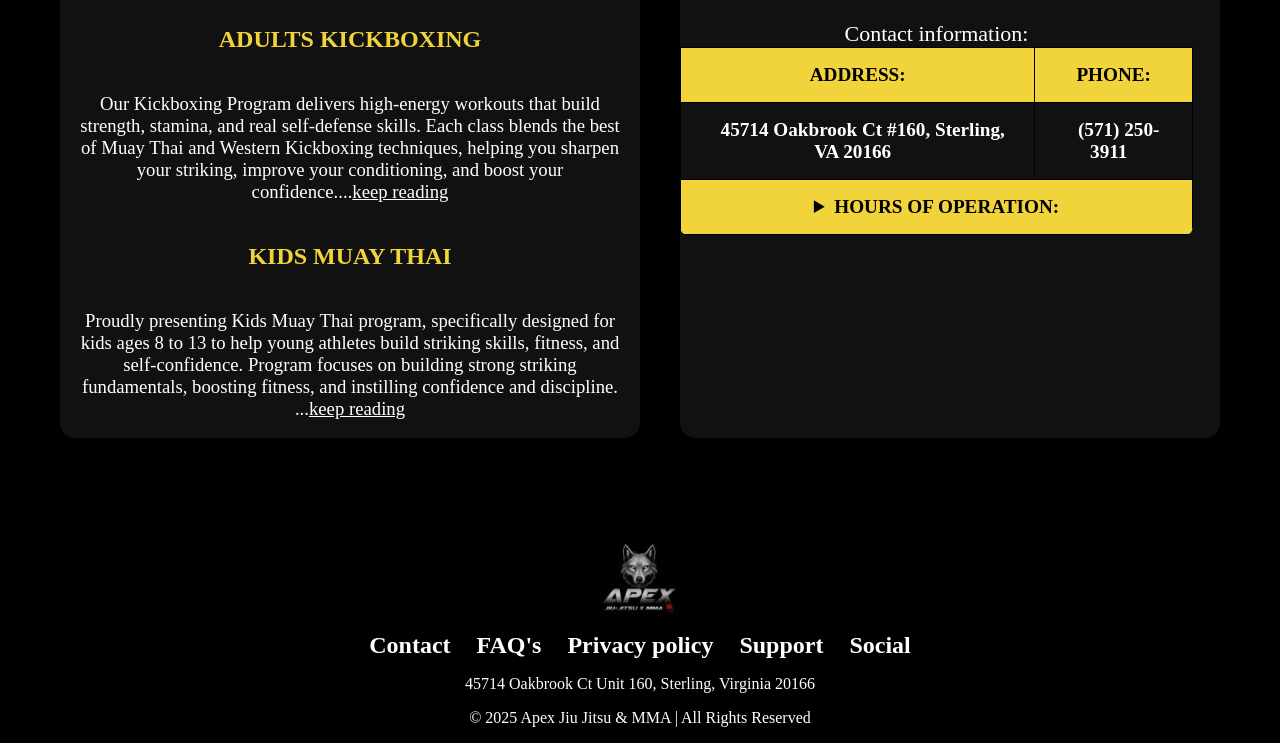
==== commit 587ab8b7: "Cleans up unused images, adds new logo for mobile" ====
--- a/index.html
+++ b/index.html
@@ -19,6 +19,7 @@
     <input type="checkbox" id="menu-toggle" />
     <label for="menu-toggle" class="hamburger">☰</label>
     <img src="images/logo.avif" class="nav-logo" alt="Company Logo">
+    <img src="images/logo3.JPEG" class="mobile-logo" alt="Apex logo with wolf head">
         
     <div class="nav-links">
       <a class="home" href="index.html">Home</a>
@@ -43,7 +44,7 @@
   <div id="modal-container"></div>
 
   <div class="homepage-container">
-    <img src="images/group.avif" class="home-image" alt="Group Photo at APEX Sterling" fetchpriority="high" width="1200px" height="auto">
+    <img src="images/group.avif" class="home-image" alt="Group Photo at APEX Sterling" fetchpriority="high">
     <div class="home-image-text-container">
       <h1 class="HIT">The #1 Jiu Jitsu Academy in Sterling, VA!</h1>
     </div>
@@ -78,13 +79,13 @@
     <!-- </div> -->
 
     <div class="program-overview">
-      <h4 class="prog-overview">
+      <h1 class="prog-overview">
           At APEX Jiu Jitsu, we bring energy, discipline, and community 
           to every class! Train with us throughout the week in both Gi and No-Gi sessions, led by 
           passionate instructors dedicated to helping you grow on and off the mats. 
           <br><br>
           Join the APEX family today and discover the incredible benefits of Jiu Jitsu — fitness, focus, and a 
-          community that pushes you to be your best!</h4>
+          community that pushes you to be your best!</h1>
       <!-- <a class="sched-button" href="schedule.html">View Schedule</a> -->
       <div class="nav-button-container2">
       <a class="cta-nav-button2" id="openFormBtn" type="button">BOOK A FREE TRIAL HERE!</a>
@@ -211,7 +212,7 @@
             <img class="reviews" src="images/review4.avif" alt="Google Review" width="450px" height="auto">
             <img class="reviews" src="images/review5.avif" alt="Google Review" width="450px" height="auto">
             <img class="reviews" src="images/review6.avif" alt="Google Review" width="450px" height="auto">
-            <a href="https://www.breakpointfc.com/collections/apex"><img class="reviews" src="images/SHOP.svg" alt="Shop link"></a>
+            <!-- <a href="https://www.breakpointfc.com/collections/apex"><img class="reviews" src="images/SHOP.svg" alt="Shop link"></a> -->
 <br><br>
             <div class="mission">
               <section class="hours">
--- a/css/styles.css
+++ b/css/styles.css
@@ -1024,7 +1024,7 @@
     margin-right: auto;
     display: grid;
     font-size: 24px;
-    
+    color: white;
   }
 
   .desktop-benefits, .desktop-list, #desktop-list-headings {
@@ -1092,6 +1092,10 @@
 }
 
 @media only screen and (min-width:1080px) {
+
+  .mobile-logo {
+    display: none;
+  }
   .table-title, .review-intro {
     color: white;
     font-size: 22px;
@@ -1147,6 +1151,7 @@
     width: 85%;
     margin-left: auto;
     margin-right: auto;
+    color: white;
   }
   .program-img {
     width: 100%;
@@ -1291,6 +1296,7 @@
     width: 35vw; 
     margin-top: 15px; 
   }
+
   .home-image { 
     display: none; 
   }
@@ -1585,7 +1591,11 @@
   .calendar, .day {
     display: none;
   }
-
+ .prog-overview {
+    width: 100%;
+    color: white;
+    margin-top: 100px;
+  }
   
 }
 
@@ -1614,6 +1624,7 @@
   }
   .prog-overview {
     width: 100%;
+    color: white;
   }
 
   .cta-nav-button {
@@ -1724,6 +1735,20 @@
     flex-direction: column;  
     display: none;
   }
+  .mobile-logo {
+    position: absolute;
+    left: 50%;
+    transform: translateX(-50%);
+    width: 40vw;
+    max-width: 100%;
+    max-height: 150px;
+    pointer-events: none;
+    margin-top: 100px;
+    padding-bottom: 100px;
+  }
+    .nav-logo {
+    display: none;
+  } 
 }
 
 /* ========================================== */
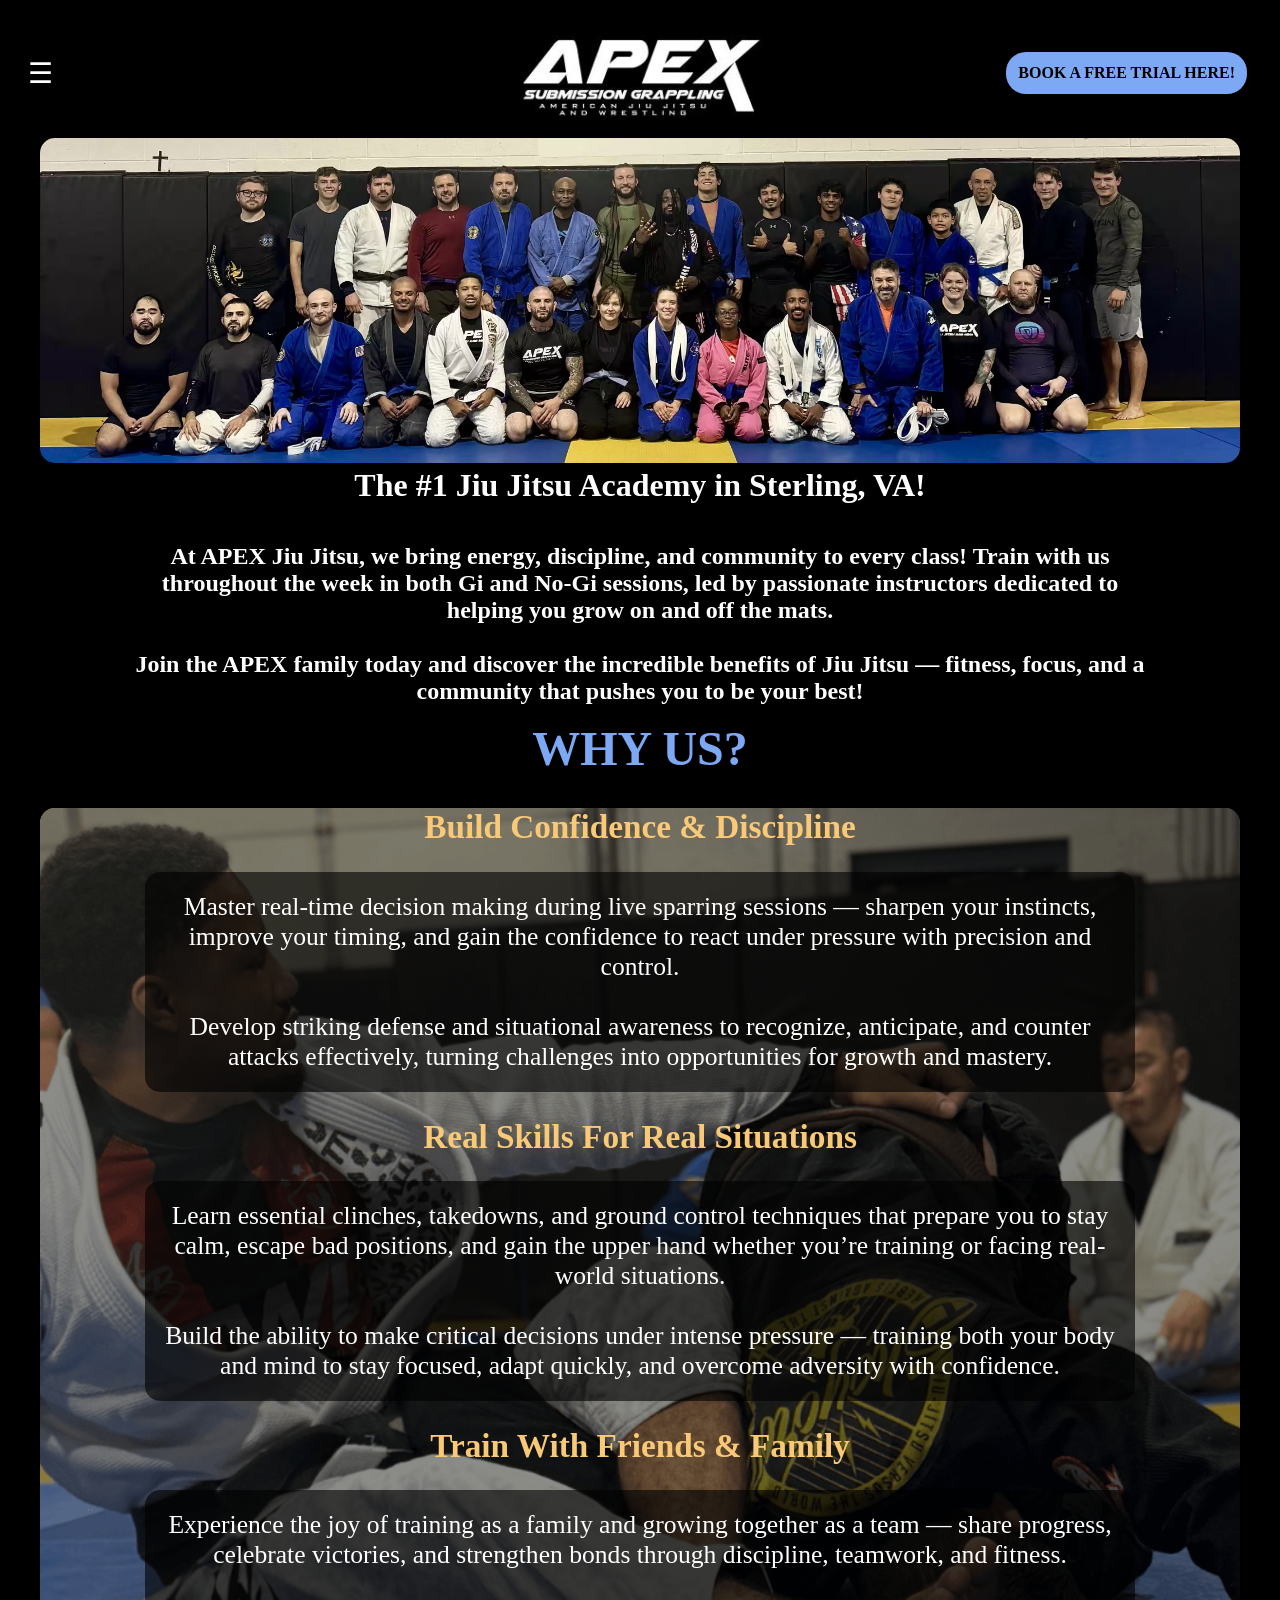
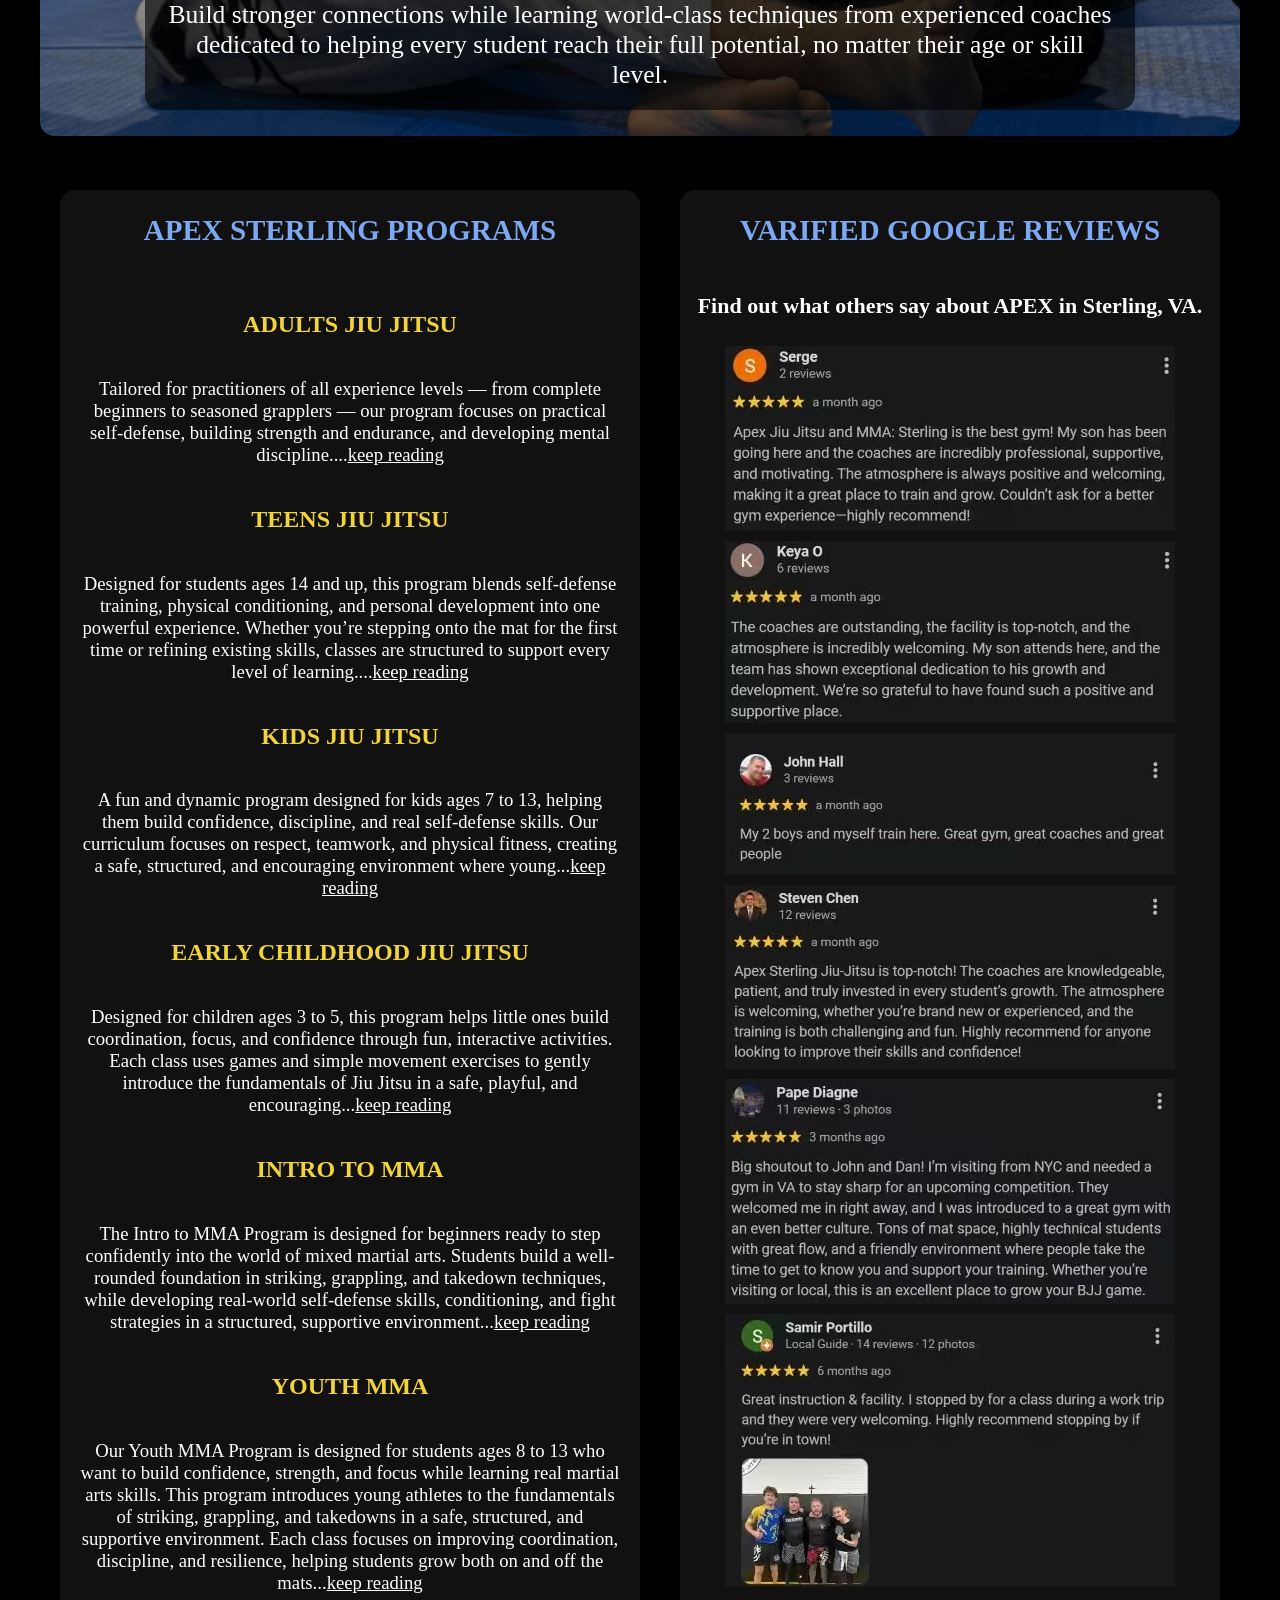
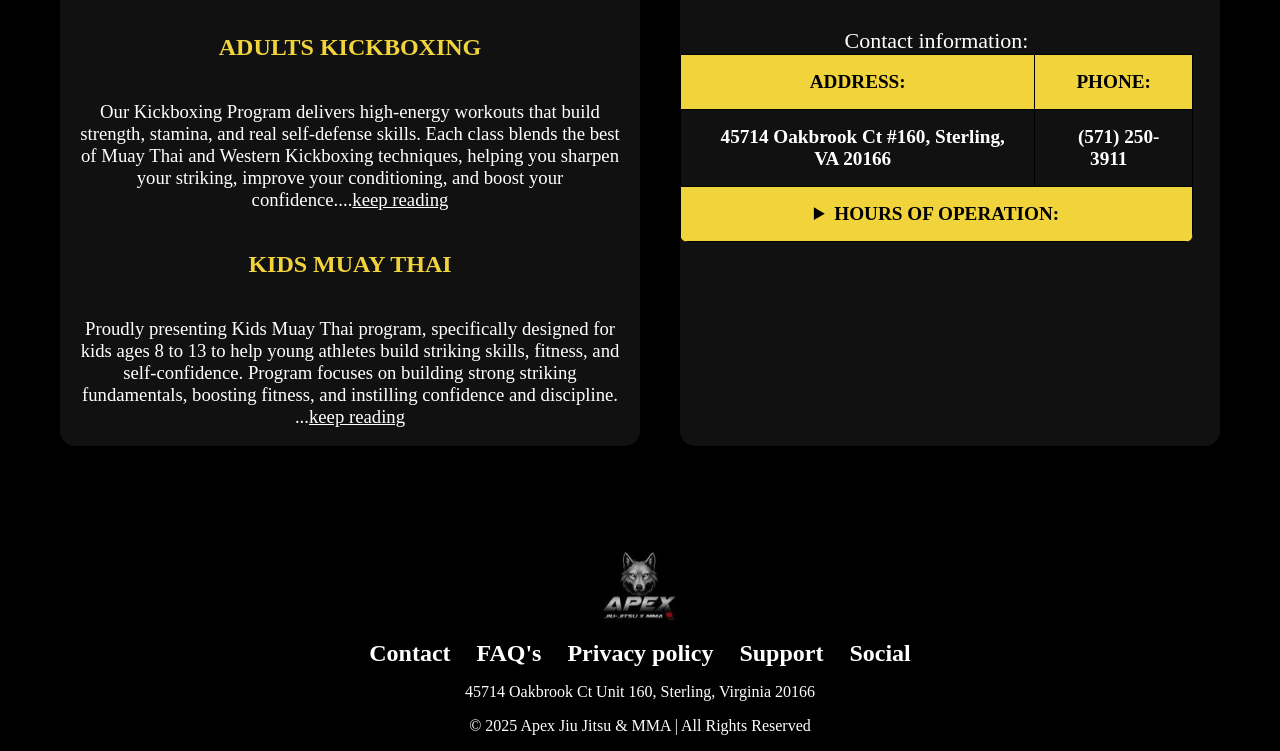
==== commit b7801f83: "Fixes logo for mobile" ====
--- a/index.html
+++ b/index.html
@@ -88,7 +88,7 @@
           community that pushes you to be your best!</h1>
       <!-- <a class="sched-button" href="schedule.html">View Schedule</a> -->
       <div class="nav-button-container2">
-      <a class="cta-nav-button2" id="openFormBtn" type="button">BOOK A FREE TRIAL HERE!</a>
+        <a class="cta-nav-button2" id="openFormBtn" type="button">BOOK A FREE TRIAL HERE!</a>
       </div>
     </div>
       <!-- DESKTOP ONLY -->
--- a/css/styles.css
+++ b/css/styles.css
@@ -120,7 +120,6 @@
   border-radius: 20px;
   padding: 12px;
 }
-
 
 /* ================= Logo ================= */
 .nav-logo {
@@ -1093,9 +1092,6 @@
 
 @media only screen and (min-width:1080px) {
 
-  .mobile-logo {
-    display: none;
-  }
   .table-title, .review-intro {
     color: white;
     font-size: 22px;
@@ -1282,13 +1278,17 @@
     /* display: none; */
     color: white;
   }
-    .cta-nav-button2 {
+  .cta-nav-button2 {
     display: none;
 }
+  .mobile-logo {
+    display: none;
+  }
 }
 
 /* Up to 1080px */
 @media (max-width: 1080px) {
+
   .desktop-list, .desktop-benefits, .why-desktop {
     display: none;
   }
@@ -1481,7 +1481,6 @@
     text-align: center;
   }
 
-
   .program-container .bio {
     font-size: clamp(0.9rem, 2vw, 1.1rem);
     padding: 3vw;
@@ -1601,6 +1600,17 @@
 
 /* Up to 900px */
 @media (max-width: 992px) {
+    .mobile-logo {
+    position: absolute;
+    left: 50%;
+    transform: translateX(-50%);
+    width: 30vw;
+    max-width: 100%;
+    max-height: 150px;
+    pointer-events: none;
+    margin-top: 100px;
+    padding-bottom: 100px;
+  }
   .content-row { 
     flex-direction: column; 
     align-items: center; 
@@ -1626,7 +1636,6 @@
     width: 100%;
     color: white;
   }
-
   .cta-nav-button {
     display: none;
   }
@@ -1643,44 +1652,19 @@
     margin-left: auto;
     margin-right: auto;
   }
-  .search-container {
-    width: 100%;
-    margin-top: 10px;
-    display: flex;
-    justify-content: flex-end;
-    order: 999;       /* pushes it to the bottom visually */
-  }
-
-  /* Search input smaller for mobile */
-  .search-container input {
-    width: 150px;
-  }
-    #searchResults {
-    width: 100%;
-    margin-top: 5px;
-  }
+
   .class-row {
     flex-direction: column;   /* stack vertically */
   }
-
   .class-column {
     flex: 100%;
     max-width: 100%;
     margin-bottom: 15px;       /* add spacing between boxes */
-
-}
-
-}
+  }
+
 
 /* Tablet & below */
 @media (max-width: 768px) {
-/* 
-  .img-column {
-    -ms-flex: 50%;
-    flex: 100%;
-    max-width: 100%;
-  } */
-
 
   .image2-container .benefits {
     font-size: 16px;
@@ -1824,7 +1808,12 @@
   .nav-button-container {
     display: none;
   }
-
+  .nav-button-container2 {
+    margin-left: auto;
+    margin-right: 15px;
+    display: flex;
+  }
+  
 }
 
 /* ======================================== */
